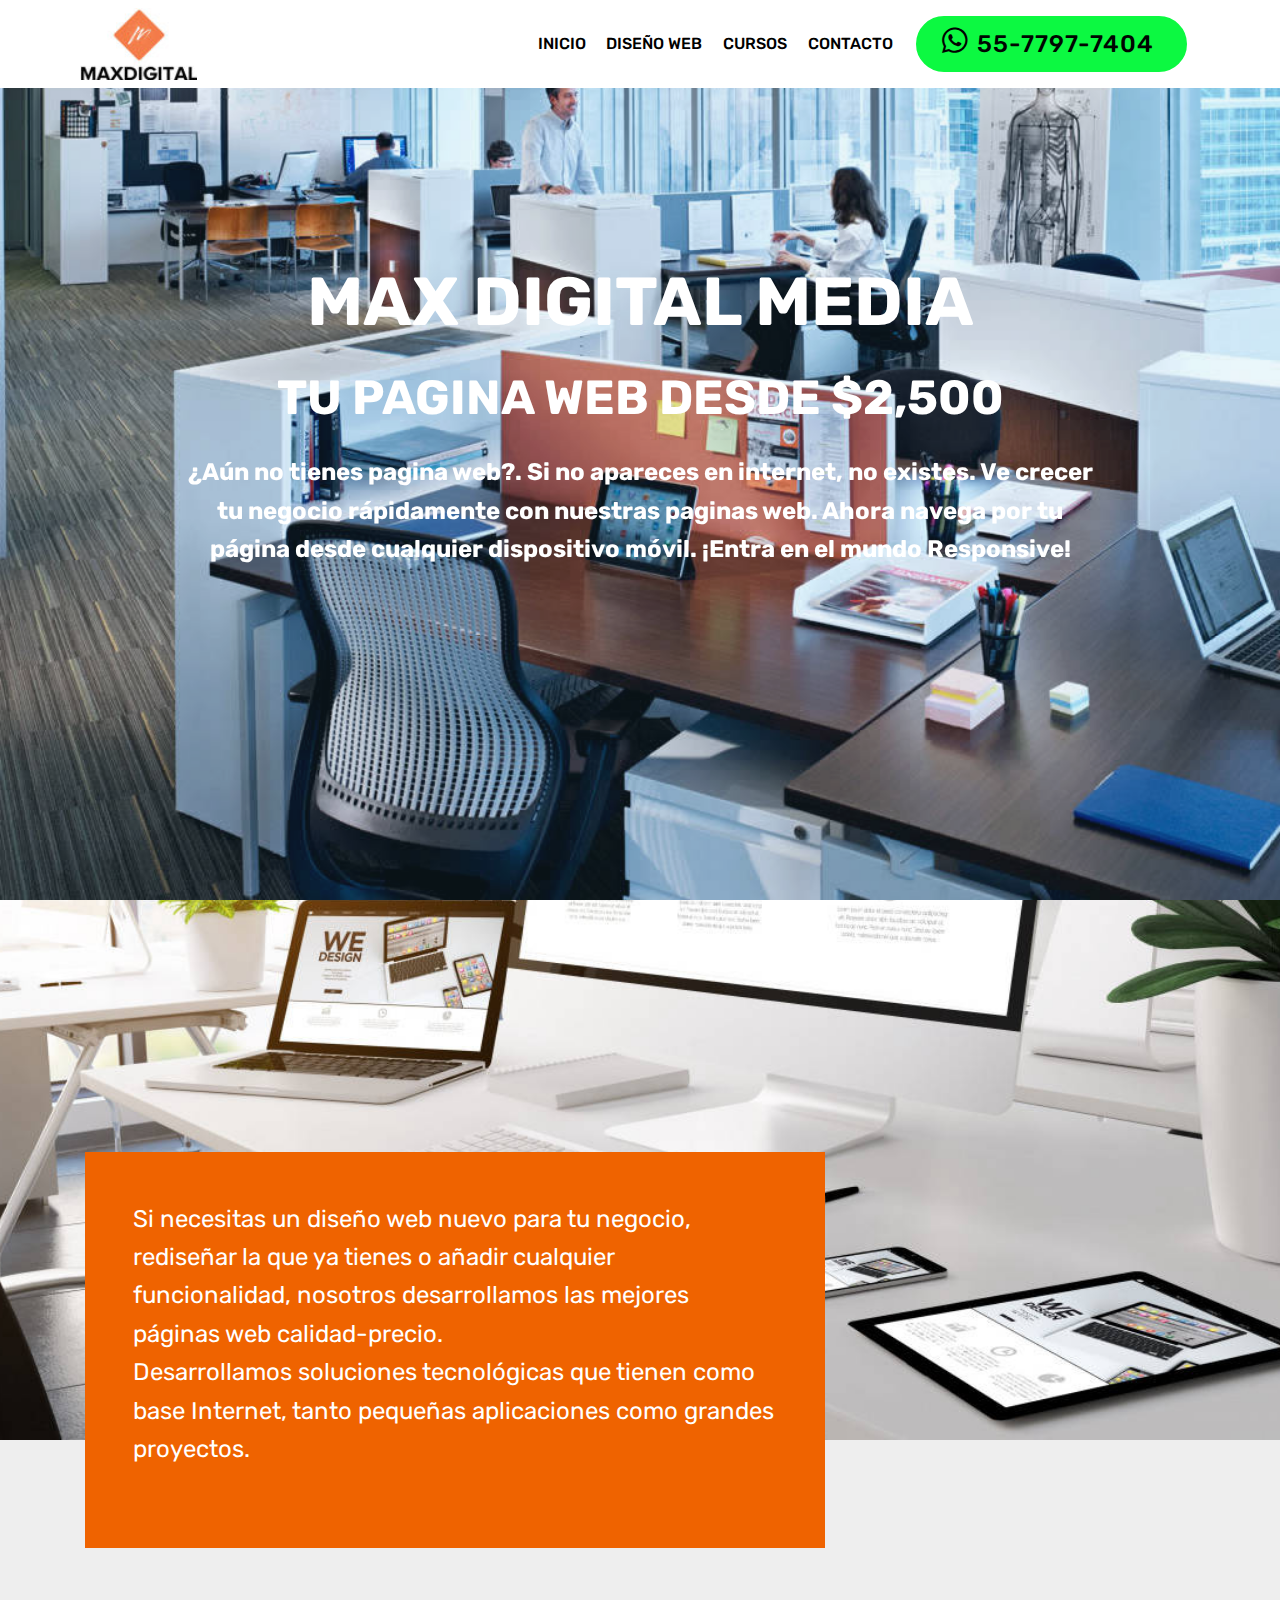
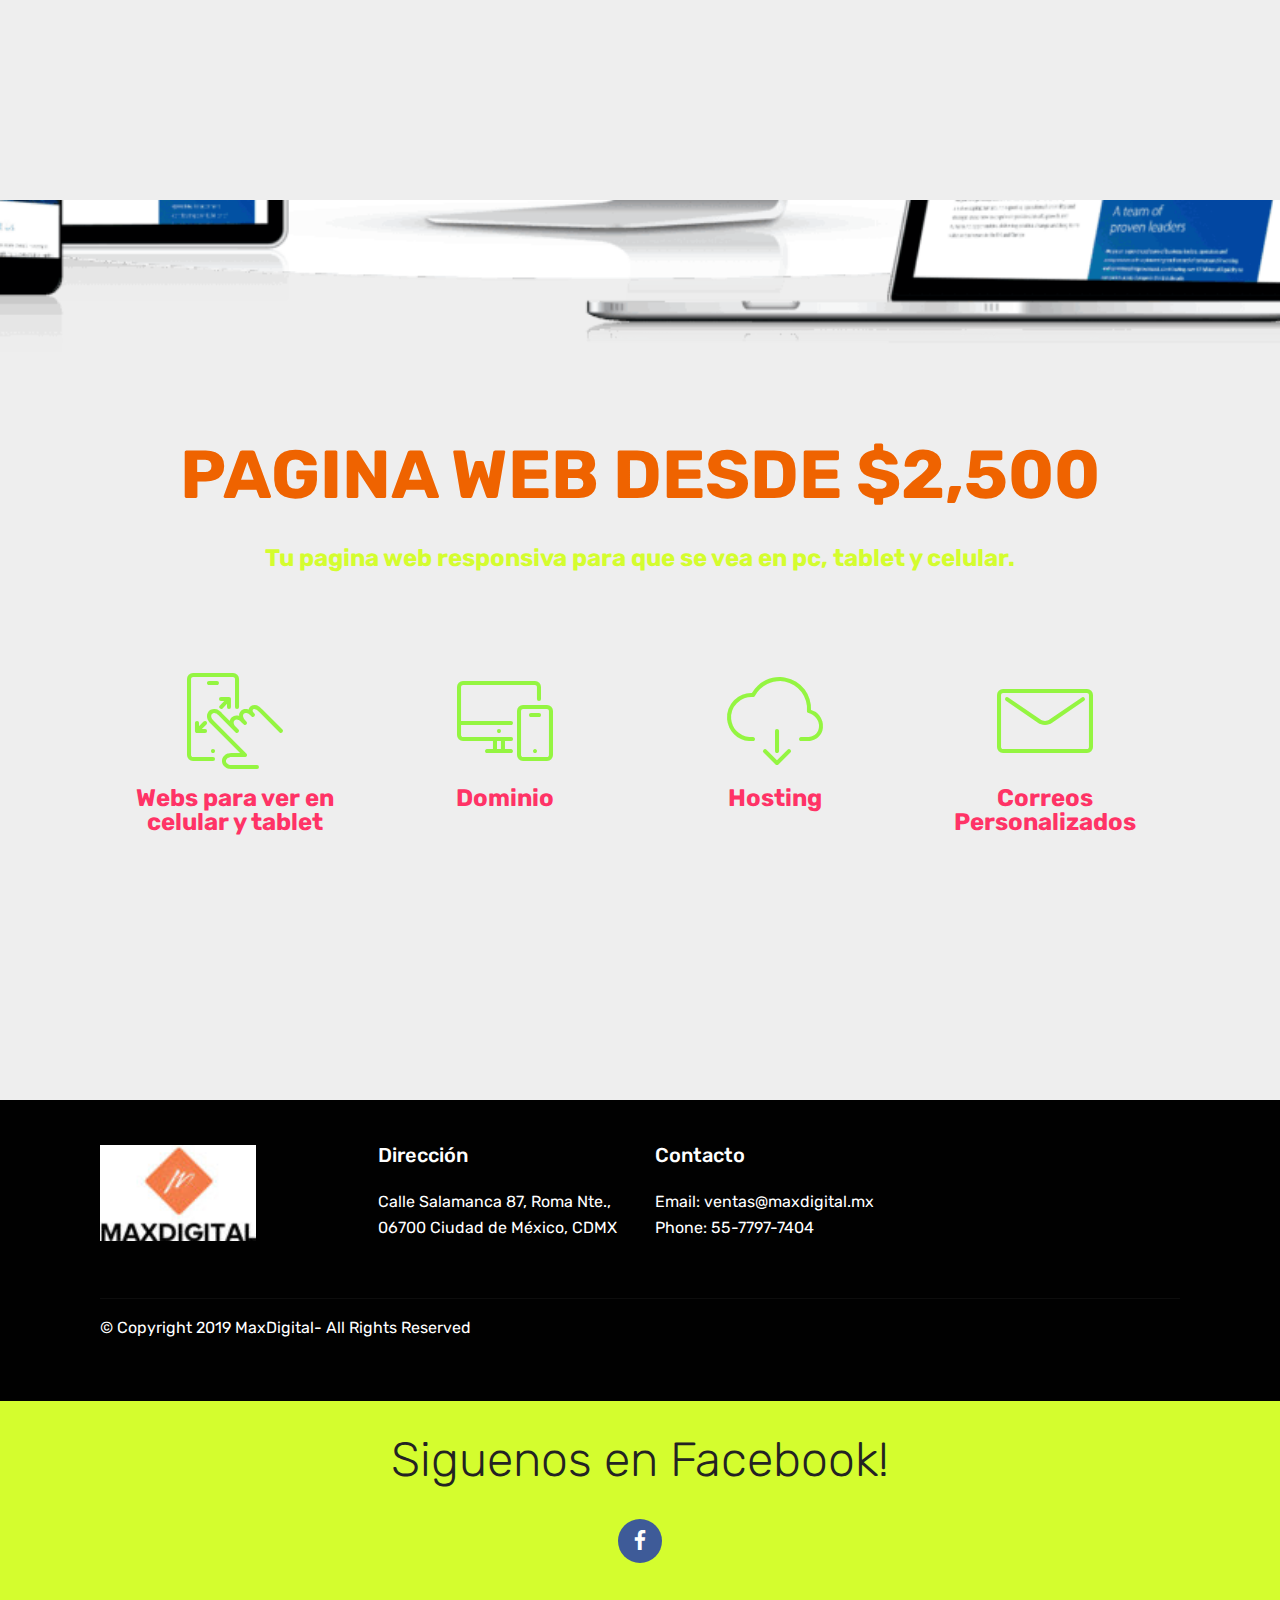
==== index.html @ 7f804624 "create github pages" ====
<!DOCTYPE html>
<html  >
<head>
  <!-- Site made with Mobirise Website Builder v4.10.5, https://mobirise.com -->
  <meta charset="UTF-8">
  <meta http-equiv="X-UA-Compatible" content="IE=edge">
  <meta name="generator" content="Mobirise v4.10.5, mobirise.com">
  <meta name="viewport" content="width=device-width, initial-scale=1, minimum-scale=1">
  <link rel="shortcut icon" href="assets/images/logosample-bytailorbrands-122x122.jpg" type="image/x-icon">
  <meta name="description" content="">
  
  <title>INICIO</title>
  <link rel="stylesheet" href="assets/web/assets/mobirise-icons/mobirise-icons.css">
  <link rel="stylesheet" href="assets/tether/tether.min.css">
  <link rel="stylesheet" href="assets/bootstrap/css/bootstrap.min.css">
  <link rel="stylesheet" href="assets/bootstrap/css/bootstrap-grid.min.css">
  <link rel="stylesheet" href="assets/bootstrap/css/bootstrap-reboot.min.css">
  <link rel="stylesheet" href="assets/dropdown/css/style.css">
  <link rel="stylesheet" href="assets/socicon/css/styles.css">
  <link rel="stylesheet" href="assets/theme/css/style.css">
  <link rel="stylesheet" href="assets/mobirise/css/mbr-additional.css" type="text/css">
  
  
  
</head>
<body>
  <section class="menu cid-rw5Z4V0aHO" once="menu" id="menu2-z">

    

    <nav class="navbar navbar-expand beta-menu navbar-dropdown align-items-center navbar-fixed-top navbar-toggleable-sm">
        <button class="navbar-toggler navbar-toggler-right" type="button" data-toggle="collapse" data-target="#navbarSupportedContent" aria-controls="navbarSupportedContent" aria-expanded="false" aria-label="Toggle navigation">
            <div class="hamburger">
                <span></span>
                <span></span>
                <span></span>
                <span></span>
            </div>
        </button>
        <div class="menu-logo">
            <div class="navbar-brand">
                <span class="navbar-logo">
                    <a href="https://mobirise.co">
                        <img src="assets/images/logosample-bytailorbrands-122x122.jpg" alt="Mobirise" title="" style="height: 4.5rem;">
                    </a>
                </span>
                
            </div>
        </div>
        <div class="collapse navbar-collapse" id="navbarSupportedContent">
            <ul class="navbar-nav nav-dropdown" data-app-modern-menu="true"><li class="nav-item">
                    <a class="nav-link link text-black display-4" href="index.html">INICIO</a>
                </li><li class="nav-item"><a class="nav-link link text-black display-4" href="page3.html">DISEÑO WEB</a></li><li class="nav-item"><a class="nav-link link text-black display-4" href="page1.html">CURSOS</a></li>
                <li class="nav-item">
                    <a class="nav-link link text-black display-4" href="page2.html">CONTACTO</a>
                </li></ul>
            <div class="navbar-buttons mbr-section-btn"><a class="btn btn-sm btn-success display-5" href="https://wa.me/5215577977404" target="_blank"><span class="socicon socicon-whatsapp mbr-iconfont mbr-iconfont-btn" style="color: rgb(1, 1, 1);"></span>
                    55-7797-7404&nbsp;</a></div>
        </div>
    </nav>
</section>

<section class="engine"><a href="https://mobirise.info/j">website templates</a></section><section class="cid-ruOHnRzvGx mbr-fullscreen mbr-parallax-background" id="header2-1">

    

    <div class="mbr-overlay" style="opacity: 0.1; background-color: rgb(85, 180, 212);"></div>

    <div class="container align-center">
        <div class="row justify-content-md-center">
            <div class="mbr-white col-md-10">
                <h1 class="mbr-section-title mbr-bold pb-3 mbr-fonts-style display-1">
                    MAX DIGITAL MEDIA</h1>
                <h3 class="mbr-section-subtitle align-center mbr-light pb-3 mbr-fonts-style display-2"><strong>
                    TU PAGINA WEB DESDE $2,500</strong></h3>
                <p class="mbr-text pb-3 mbr-fonts-style display-5"><strong>
                    ¿Aún no tienes pagina web?. Si no apareces en internet, no existes. Ve crecer tu negocio rápidamente con nuestras paginas web. Ahora navega por tu página desde cualquier dispositivo móvil. ¡Entra en el mundo Responsive!<br></strong><br></p>
                
            </div>
        </div>
    </div>
    
</section>

<section class="header10 cid-rw5Aly8lWu mbr-fullscreen mbr-parallax-background" id="header10-n">

    

    

    <div class="container">
        <div class="media-container-column mbr-white p-5 align-left col-lg-8 col-md-10">
            
            
            <p class="mbr-text pb-3 mbr-fonts-style display-5">Si necesitas un diseño web nuevo para tu negocio, rediseñar la que ya tienes o añadir cualquier funcionalidad, nosotros desarrollamos las mejores páginas web calidad-precio. 
<br>Desarrollamos soluciones tecnológicas que tienen como base Internet, tanto pequeñas aplicaciones como grandes proyectos.</p>
            
        </div>
    </div>

    
</section>

<section class="header12 cid-rw5tELr0hD mbr-fullscreen mbr-parallax-background" id="header12-m">

    

    <div class="mbr-overlay" style="opacity: 0; background-color: rgb(20, 157, 204);">
    </div>

    <div class="container  ">
            <div class="media-container">
                <div class="col-md-12 align-center">
                    <h1 class="mbr-section-title pb-3 mbr-white mbr-bold mbr-fonts-style display-1">
                        PAGINA WEB DESDE $2,500</h1>
                    <p class="mbr-text pb-3 mbr-white mbr-fonts-style display-5"><strong>Tu pagina web responsiva para que se vea en pc, tablet y celular.</strong></p>
                    

                    <div class="icons-media-container mbr-white">
                        <div class="card col-12 col-md-6 col-lg-3">
                            <div class="icon-block">
                            <a href="https://mobirise.co/">
                                <span class="mbr-iconfont mbri-touch-swipe" style="color: rgb(148, 245, 65); fill: rgb(148, 245, 65);"></span>
                            </a>
                            </div>
                            <h5 class="mbr-fonts-style display-5"><strong>Webs para ver en celular y tablet</strong></h5>
                        </div>

                        <div class="card col-12 col-md-6 col-lg-3">
                            <div class="icon-block">
                                <a href="https://mobirise.co/">
                                    <span class="mbr-iconfont mbri-responsive" style="color: rgb(148, 245, 65); fill: rgb(148, 245, 65);"></span>
                                </a>
                            </div>
                            <h5 class="mbr-fonts-style display-5"><strong>
                                Dominio</strong></h5>
                        </div>

                        <div class="card col-12 col-md-6 col-lg-3">
                            <div class="icon-block">
                                <a href="https://mobirise.co/">
                                    <span class="mbr-iconfont mbri-download" style="color: rgb(148, 245, 65); fill: rgb(148, 245, 65);"></span>
                                </a>
                            </div>
                            <h5 class="mbr-fonts-style display-5"><strong>Hosting</strong></h5>
                        </div>

                        <div class="card col-12 col-md-6 col-lg-3">
                            <div class="icon-block">
                                <a href="https://mobirise.co/">
                                    <span class="mbr-iconfont mbri-letter" style="color: rgb(148, 245, 65); fill: rgb(148, 245, 65);"></span>
                                </a>
                            </div>
                            <h5 class="mbr-fonts-style display-5"><strong>
                                Correos Personalizados</strong></h5>
                        </div>
                    </div>
                </div>
            </div>
    </div>

    
</section>

<section class="cid-rvYCQw59cE" id="footer1-a">

    

    

    <div class="container">
        <div class="media-container-row content text-white">
            <div class="col-12 col-md-3">
                <div class="media-wrap">
                    <a href="https://mobirise.co/">
                        <img src="assets/images/logosample-bytailorbrands-122x122.jpg" alt="Mobirise" title="">
                    </a>
                </div>
            </div>
            <div class="col-12 col-md-3 mbr-fonts-style display-7">
                <h5 class="pb-3">Dirección</h5>
                <p class="mbr-text">Calle Salamanca 87, Roma Nte., 06700 Ciudad de México, CDMX</p>
            </div>
            <div class="col-12 col-md-3 mbr-fonts-style display-7">
                <h5 class="pb-3">Contacto</h5>
                <p class="mbr-text">
                    Email: ventas@maxdigital.mx&nbsp;<br>Phone: 55-7797-7404&nbsp;<br><br></p>
            </div>
            <div class="col-12 col-md-3 mbr-fonts-style display-7">
                <h5 class="pb-3"></h5>
                <p class="mbr-text"></p>
            </div>
        </div>
        <div class="footer-lower">
            <div class="media-container-row">
                <div class="col-sm-12">
                    <hr>
                </div>
            </div>
            <div class="media-container-row mbr-white">
                <div class="col-sm-6 copyright">
                    <p class="mbr-text mbr-fonts-style display-7">
                        © Copyright 2019 MaxDigital- All Rights Reserved
                    </p>
                </div>
                <div class="col-md-6">
                    
                </div>
            </div>
        </div>
    </div>
</section>

<section class="cid-rvYC8D26OV" id="social-buttons3-8">
    
    

    

    <div class="container">
        <div class="media-container-row">
            <div class="col-md-8 align-center">
                <h2 class="pb-3 mbr-section-title mbr-fonts-style display-2">
                    Siguenos en Facebook!
                </h2>
                <div>
                    <div class="mbr-social-likes">
                        <span class="btn btn-social socicon-bg-facebook facebook mx-2" title="Share link on Facebook">
                            <i class="socicon socicon-facebook"></i>
                        </span>
                        
                        
                        
                        
                        
                        
                    </div>
                </div>
            </div>
        </div>
    </div>
</section>




  <script src="assets/web/assets/jquery/jquery.min.js"></script>
  <script src="assets/popper/popper.min.js"></script>
  <script src="assets/tether/tether.min.js"></script>
  <script src="assets/bootstrap/js/bootstrap.min.js"></script>
  <script src="assets/smoothscroll/smooth-scroll.js"></script>
  <script src="assets/dropdown/js/nav-dropdown.js"></script>
  <script src="assets/dropdown/js/navbar-dropdown.js"></script>
  <script src="assets/parallax/jarallax.min.js"></script>
  <script src="assets/vimeoplayer/jquery.mb.vimeo_player.js"></script>
  <script src="assets/sociallikes/social-likes.js"></script>
  <script src="assets/touchswipe/jquery.touch-swipe.min.js"></script>
  <script src="assets/theme/js/script.js"></script>
  
  
</body>
</html>
---- assets/web/assets/mobirise-icons/mobirise-icons.css ----
@font-face {
  font-family: 'MobiriseIcons';
  src:  url('mobirise-icons.eot?spat4u');
  src:  url('mobirise-icons.eot?spat4u#iefix') format('embedded-opentype'),
    url('mobirise-icons.ttf?spat4u') format('truetype'),
    url('mobirise-icons.woff?spat4u') format('woff'),
    url('mobirise-icons.svg?spat4u#MobiriseIcons') format('svg');
  font-weight: normal;
  font-style: normal;
}

[class^="mbri-"], [class*=" mbri-"] {
  /* use !important to prevent issues with browser extensions that change fonts */
  font-family: MobiriseIcons !important;
  speak: none;
  font-style: normal;
  font-weight: normal;
  font-variant: normal;
  text-transform: none;
  line-height: 1;

  /* Better Font Rendering =========== */
  -webkit-font-smoothing: antialiased;
  -moz-osx-font-smoothing: grayscale;
}

.mbri-add-submenu:before {
  content: "\e900";
}
.mbri-alert:before {
  content: "\e901";
}
.mbri-align-center:before {
  content: "\e902";
}
.mbri-align-justify:before {
  content: "\e903";
}
.mbri-align-left:before {
  content: "\e904";
}
.mbri-align-right:before {
  content: "\e905";
}
.mbri-android:before {
  content: "\e906";
}
.mbri-apple:before {
  content: "\e907";
}
.mbri-arrow-down:before {
  content: "\e908";
}
.mbri-arrow-next:before {
  content: "\e909";
}
.mbri-arrow-prev:before {
  content: "\e90a";
}
.mbri-arrow-up:before {
  content: "\e90b";
}
.mbri-bold:before {
  content: "\e90c";
}
.mbri-bookmark:before {
  content: "\e90d";
}
.mbri-bootstrap:before {
  content: "\e90e";
}
.mbri-briefcase:before {
  content: "\e90f";
}
.mbri-browse:before {
  content: "\e910";
}
.mbri-bulleted-list:before {
  content: "\e911";
}
.mbri-calendar:before {
  content: "\e912";
}
.mbri-camera:before {
  content: "\e913";
}
.mbri-cart-add:before {
  content: "\e914";
}
.mbri-cart-full:before {
  content: "\e915";
}
.mbri-cash:before {
  content: "\e916";
}
.mbri-change-style:before {
  content: "\e917";
}
.mbri-chat:before {
  content: "\e918";
}
.mbri-clock:before {
  content: "\e919";
}
.mbri-close:before {
  content: "\e91a";
}
.mbri-cloud:before {
  content: "\e91b";
}
.mbri-code:before {
  content: "\e91c";
}
.mbri-contact-form:before {
  content: "\e91d";
}
.mbri-credit-card:before {
  content: "\e91e";
}
.mbri-cursor-click:before {
  content: "\e91f";
}
.mbri-cust-feedback:before {
  content: "\e920";
}
.mbri-database:before {
  content: "\e921";
}
.mbri-delivery:before {
  content: "\e922";
}
.mbri-desktop:before {
  content: "\e923";
}
.mbri-devices:before {
  content: "\e924";
}
.mbri-down:before {
  content: "\e925";
}
.mbri-download:before {
  content: "\e989";
}
.mbri-drag-n-drop:before {
  content: "\e927";
}
.mbri-drag-n-drop2:before {
  content: "\e928";
}
.mbri-edit:before {
  content: "\e929";
}
.mbri-edit2:before {
  content: "\e92a";
}
.mbri-error:before {
  content: "\e92b";
}
.mbri-extension:before {
  content: "\e92c";
}
.mbri-features:before {
  content: "\e92d";
}
.mbri-file:before {
  content: "\e92e";
}
.mbri-flag:before {
  content: "\e92f";
}
.mbri-folder:before {
  content: "\e930";
}
.mbri-gift:before {
  content: "\e931";
}
.mbri-github:before {
  content: "\e932";
}
.mbri-globe:before {
  content: "\e933";
}
.mbri-globe-2:before {
  content: "\e934";
}
.mbri-growing-chart:before {
  content: "\e935";
}
.mbri-hearth:before {
  content: "\e936";
}
.mbri-help:before {
  content: "\e937";
}
.mbri-home:before {
  content: "\e938";
}
.mbri-hot-cup:before {
  content: "\e939";
}
.mbri-idea:before {
  content: "\e93a";
}
.mbri-image-gallery:before {
  content: "\e93b";
}
.mbri-image-slider:before {
  content: "\e93c";
}
.mbri-info:before {
  content: "\e93d";
}
.mbri-italic:before {
  content: "\e93e";
}
.mbri-key:before {
  content: "\e93f";
}
.mbri-laptop:before {
  content: "\e940";
}
.mbri-layers:before {
  content: "\e941";
}
.mbri-left-right:before {
  content: "\e942";
}
.mbri-left:before {
  content: "\e943";
}
.mbri-letter:before {
  content: "\e944";
}
.mbri-like:before {
  content: "\e945";
}
.mbri-link:before {
  content: "\e946";
}
.mbri-lock:before {
  content: "\e947";
}
.mbri-login:before {
  content: "\e948";
}
.mbri-logout:before {
  content: "\e949";
}
.mbri-magic-stick:before {
  content: "\e94a";
}
.mbri-map-pin:before {
  content: "\e94b";
}
.mbri-menu:before {
  content: "\e94c";
}
.mbri-mobile:before {
  content: "\e94d";
}
.mbri-mobile2:before {
  content: "\e94e";
}
.mbri-mobirise:before {
  content: "\e94f";
}
.mbri-more-horizontal:before {
  content: "\e950";
}
.mbri-more-vertical:before {
  content: "\e951";
}
.mbri-music:before {
  content: "\e952";
}
.mbri-new-file:before {
  content: "\e953";
}
.mbri-numbered-list:before {
  content: "\e954";
}
.mbri-opened-folder:before {
  content: "\e955";
}
.mbri-pages:before {
  content: "\e956";
}
.mbri-paper-plane:before {
  content: "\e957";
}
.mbri-paperclip:before {
  content: "\e958";
}
.mbri-photo:before {
  content: "\e959";
}
.mbri-photos:before {
  content: "\e95a";
}
.mbri-pin:before {
  content: "\e95b";
}
.mbri-play:before {
  content: "\e95c";
}
.mbri-plus:before {
  content: "\e95d";
}
.mbri-preview:before {
  content: "\e95e";
}
.mbri-print:before {
  content: "\e95f";
}
.mbri-protect:before {
  content: "\e960";
}
.mbri-question:before {
  content: "\e961";
}
.mbri-quote-left:before {
  content: "\e962";
}
.mbri-quote-right:before {
  content: "\e963";
}
.mbri-refresh:before {
  content: "\e964";
}
.mbri-responsive:before {
  content: "\e965";
}
.mbri-right:before {
  content: "\e966";
}
.mbri-rocket:before {
  content: "\e967";
}
.mbri-sad-face:before {
  content: "\e968";
}
.mbri-sale:before {
  content: "\e969";
}
.mbri-save:before {
  content: "\e96a";
}
.mbri-search:before {
  content: "\e96b";
}
.mbri-setting:before {
  content: "\e96c";
}
.mbri-setting2:before {
  content: "\e96d";
}
.mbri-setting3:before {
  content: "\e96e";
}
.mbri-share:before {
  content: "\e96f";
}
.mbri-shopping-bag:before {
  content: "\e970";
}
.mbri-shopping-basket:before {
  content: "\e971";
}
.mbri-shopping-cart:before {
  content: "\e972";
}
.mbri-sites:before {
  content: "\e973";
}
.mbri-smile-face:before {
  content: "\e974";
}
.mbri-speed:before {
  content: "\e975";
}
.mbri-star:before {
  content: "\e976";
}
.mbri-success:before {
  content: "\e977";
}
.mbri-sun:before {
  content: "\e978";
}
.mbri-sun2:before {
  content: "\e979";
}
.mbri-tablet:before {
  content: "\e97a";
}
.mbri-tablet-vertical:before {
  content: "\e97b";
}
.mbri-target:before {
  content: "\e97c";
}
.mbri-timer:before {
  content: "\e97d";
}
.mbri-to-ftp:before {
  content: "\e97e";
}
.mbri-to-local-drive:before {
  content: "\e97f";
}
.mbri-touch-swipe:before {
  content: "\e980";
}
.mbri-touch:before {
  content: "\e981";
}
.mbri-trash:before {
  content: "\e982";
}
.mbri-underline:before {
  content: "\e983";
}
.mbri-unlink:before {
  content: "\e984";
}
.mbri-unlock:before {
  content: "\e985";
}
.mbri-up-down:before {
  content: "\e986";
}
.mbri-up:before {
  content: "\e987";
}
.mbri-update:before {
  content: "\e988";
}
.mbri-upload:before {
 content: "\e926"; 
}
.mbri-user:before {
  content: "\e98a";
}
.mbri-user2:before {
  content: "\e98b";
}
.mbri-users:before {
  content: "\e98c";
}
.mbri-video:before {
  content: "\e98d";
}
.mbri-video-play:before {
  content: "\e98e";
}
.mbri-watch:before {
  content: "\e98f";
}
.mbri-website-theme:before {
  content: "\e990";
}
.mbri-wifi:before {
  content: "\e991";
}
.mbri-windows:before {
  content: "\e992";
}
.mbri-zoom-out:before {
  content: "\e993";
}
.mbri-redo:before {
  content: "\e994";
}
.mbri-undo:before {
  content: "\e995";
}
---- assets/dropdown/css/style.css ----
.navbar-dropdown {
  left: 0;
  padding: 0;
  position: absolute;
  right: 0;
  top: 0;
  transition: all 0.45s ease;
  z-index: 1030;
  background: #282828; }
  .navbar-dropdown .navbar-logo {
    margin-right: 0.8rem;
    transition: margin 0.3s ease-in-out;
    vertical-align: middle; }
    .navbar-dropdown .navbar-logo img {
      height: 3.125rem;
      transition: all 0.3s ease-in-out; }
    .navbar-dropdown .navbar-logo.mbr-iconfont {
      font-size: 3.125rem;
      line-height: 3.125rem; }
  .navbar-dropdown .navbar-caption {
    font-weight: 700;
    white-space: normal;
    vertical-align: -4px;
    line-height: 3.125rem !important; }
    .navbar-dropdown .navbar-caption, .navbar-dropdown .navbar-caption:hover {
      color: inherit;
      text-decoration: none; }
  .navbar-dropdown .mbr-iconfont + .navbar-caption {
    vertical-align: -1px; }
  .navbar-dropdown.navbar-fixed-top {
    position: fixed; }
  .navbar-dropdown .navbar-brand span {
    vertical-align: -4px; }
  .navbar-dropdown.bg-color.transparent {
    background: none; }
  .navbar-dropdown.navbar-short .navbar-brand {
    padding: 0.625rem 0; }
    .navbar-dropdown.navbar-short .navbar-brand span {
      vertical-align: -1px; }
  .navbar-dropdown.navbar-short .navbar-caption {
    line-height: 2.375rem !important;
    vertical-align: -2px; }
  .navbar-dropdown.navbar-short .navbar-logo {
    margin-right: 0.5rem; }
    .navbar-dropdown.navbar-short .navbar-logo img {
      height: 2.375rem; }
    .navbar-dropdown.navbar-short .navbar-logo.mbr-iconfont {
      font-size: 2.375rem;
      line-height: 2.375rem; }
  .navbar-dropdown.navbar-short .mbr-table-cell {
    height: 3.625rem; }
  .navbar-dropdown .navbar-close {
    left: 0.6875rem;
    position: fixed;
    top: 0.75rem;
    z-index: 1000; }
  .navbar-dropdown .hamburger-icon {
    content: "";
    display: inline-block;
    vertical-align: middle;
    width: 16px;
    -webkit-box-shadow: 0 -6px 0 1px #282828,0 0 0 1px #282828,0 6px 0 1px #282828;
    -moz-box-shadow: 0 -6px 0 1px #282828,0 0 0 1px #282828,0 6px 0 1px #282828;
    box-shadow: 0 -6px 0 1px #282828,0 0 0 1px #282828,0 6px 0 1px #282828; }

.dropdown-menu .dropdown-toggle[data-toggle="dropdown-submenu"]::after {
  border-bottom: 0.35em solid transparent;
  border-left: 0.35em solid;
  border-right: 0;
  border-top: 0.35em solid transparent;
  margin-left: 0.3rem; }

.dropdown-menu .dropdown-item:focus {
  outline: 0; }

.nav-dropdown {
  font-size: 0.75rem;
  font-weight: 500;
  height: auto !important; }
  .nav-dropdown .nav-btn {
    padding-left: 1rem; }
  .nav-dropdown .link {
    margin: .667em 1.667em;
    font-weight: 500;
    padding: 0;
    transition: color .2s ease-in-out; }
    .nav-dropdown .link.dropdown-toggle {
      margin-right: 2.583em; }
      .nav-dropdown .link.dropdown-toggle::after {
        margin-left: .25rem;
        border-top: 0.35em solid;
        border-right: 0.35em solid transparent;
        border-left: 0.35em solid transparent;
        border-bottom: 0; }
      .nav-dropdown .link.dropdown-toggle[aria-expanded="true"] {
        margin: 0;
        padding: 0.667em 3.263em  0.667em 1.667em; }
  .nav-dropdown .link::after,
  .nav-dropdown .dropdown-item::after {
    color: inherit; }
  .nav-dropdown .btn {
    font-size: 0.75rem;
    font-weight: 700;
    letter-spacing: 0;
    margin-bottom: 0;
    padding-left: 1.25rem;
    padding-right: 1.25rem; }
  .nav-dropdown .dropdown-menu {
    border-radius: 0;
    border: 0;
    left: 0;
    margin: 0;
    padding-bottom: 1.25rem;
    padding-top: 1.25rem;
    position: relative; }
  .nav-dropdown .dropdown-submenu {
    margin-left: 0.125rem;
    top: 0; }
  .nav-dropdown .dropdown-item {
    font-weight: 500;
    line-height: 2;
    padding: 0.3846em 4.615em 0.3846em 1.5385em;
    position: relative;
    transition: color .2s ease-in-out, background-color .2s ease-in-out; }
    .nav-dropdown .dropdown-item::after {
      margin-top: -0.3077em;
      position: absolute;
      right: 1.1538em;
      top: 50%; }
    .nav-dropdown .dropdown-item:focus, .nav-dropdown .dropdown-item:hover {
      background: none; }

@media (max-width: 767px) {
  .nav-dropdown.navbar-toggleable-sm {
    bottom: 0;
    display: none;
    left: 0;
    overflow-x: hidden;
    position: fixed;
    top: 0;
    transform: translateX(-100%);
    -ms-transform: translateX(-100%);
    -webkit-transform: translateX(-100%);
    width: 18.75rem;
    z-index: 999; } }
.nav-dropdown.navbar-toggleable-xl {
  bottom: 0;
  display: none;
  left: 0;
  overflow-x: hidden;
  position: fixed;
  top: 0;
  transform: translateX(-100%);
  -ms-transform: translateX(-100%);
  -webkit-transform: translateX(-100%);
  width: 18.75rem;
  z-index: 999; }

.nav-dropdown-sm {
  display: block !important;
  overflow-x: hidden;
  overflow: auto;
  padding-top: 3.875rem; }
  .nav-dropdown-sm::after {
    content: "";
    display: block;
    height: 3rem;
    width: 100%; }
  .nav-dropdown-sm.collapse.in ~ .navbar-close {
    display: block !important; }
  .nav-dropdown-sm.collapsing, .nav-dropdown-sm.collapse.in {
    transform: translateX(0);
    -ms-transform: translateX(0);
    -webkit-transform: translateX(0);
    transition: all 0.25s ease-out;
    -webkit-transition: all 0.25s ease-out;
    background: #282828; }
  .nav-dropdown-sm.collapsing[aria-expanded="false"] {
    transform: translateX(-100%);
    -ms-transform: translateX(-100%);
    -webkit-transform: translateX(-100%); }
  .nav-dropdown-sm .nav-item {
    display: block;
    margin-left: 0 !important;
    padding-left: 0; }
  .nav-dropdown-sm .link,
  .nav-dropdown-sm .dropdown-item {
    border-top: 1px dotted rgba(255, 255, 255, 0.1);
    font-size: 0.8125rem;
    line-height: 1.6;
    margin: 0 !important;
    padding: 0.875rem 2.4rem 0.875rem 1.5625rem !important;
    position: relative;
    white-space: normal; }
    .nav-dropdown-sm .link:focus, .nav-dropdown-sm .link:hover,
    .nav-dropdown-sm .dropdown-item:focus,
    .nav-dropdown-sm .dropdown-item:hover {
      background: rgba(0, 0, 0, 0.2) !important;
      color: #c0a375; }
  .nav-dropdown-sm .nav-btn {
    position: relative;
    padding: 1.5625rem 1.5625rem 0 1.5625rem; }
    .nav-dropdown-sm .nav-btn::before {
      border-top: 1px dotted rgba(255, 255, 255, 0.1);
      content: "";
      left: 0;
      position: absolute;
      top: 0;
      width: 100%; }
    .nav-dropdown-sm .nav-btn + .nav-btn {
      padding-top: 0.625rem; }
      .nav-dropdown-sm .nav-btn + .nav-btn::before {
        display: none; }
  .nav-dropdown-sm .btn {
    padding: 0.625rem 0; }
  .nav-dropdown-sm .dropdown-toggle[data-toggle="dropdown-submenu"]::after {
    margin-left: .25rem;
    border-top: 0.35em solid;
    border-right: 0.35em solid transparent;
    border-left: 0.35em solid transparent;
    border-bottom: 0; }
  .nav-dropdown-sm .dropdown-toggle[data-toggle="dropdown-submenu"][aria-expanded="true"]::after {
    border-top: 0;
    border-right: 0.35em solid transparent;
    border-left: 0.35em solid transparent;
    border-bottom: 0.35em solid; }
  .nav-dropdown-sm .dropdown-menu {
    margin: 0;
    padding: 0;
    position: relative;
    top: 0;
    left: 0;
    width: 100%;
    border: 0;
    float: none;
    border-radius: 0;
    background: none; }
  .nav-dropdown-sm .dropdown-submenu {
    left: 100%;
    margin-left: 0.125rem;
    margin-top: -1.25rem;
    top: 0; }

.navbar-toggleable-sm .nav-dropdown .dropdown-menu {
  position: absolute; }

.navbar-toggleable-sm .nav-dropdown .dropdown-submenu {
  left: 100%;
  margin-left: 0.125rem;
  margin-top: -1.25rem;
  top: 0; }

.navbar-toggleable-sm.opened .nav-dropdown .dropdown-menu {
  position: relative; }

.navbar-toggleable-sm.opened .nav-dropdown .dropdown-submenu {
  left: 0;
  margin-left: 00rem;
  margin-top: 0rem;
  top: 0; }

.is-builder .nav-dropdown.collapsing {
  transition: none !important; }

/*# sourceMappingURL=style.css.map */
---- assets/socicon/css/styles.css ----
@charset "UTF-8";

@font-face {
  font-family: "socicon";
  src:url("../fonts/socicon.eot");
  src:url("../fonts/socicon.eot?#iefix") format("embedded-opentype"),
    url("../fonts/socicon.woff") format("woff"),
    url("../fonts/socicon.ttf") format("truetype"),
    url("../fonts/socicon.svg#socicon") format("svg");
  font-weight: normal;
  font-style: normal;

}

[data-icon]:before {
  font-family: "socicon" !important;
  content: attr(data-icon);
  font-style: normal !important;
  font-weight: normal !important;
  font-variant: normal !important;
  text-transform: none !important;
  speak: none;
  line-height: 1;
  -webkit-font-smoothing: antialiased;
  -moz-osx-font-smoothing: grayscale;
}

[class^="socicon-"]:before,
[class*=" socicon-"]:before {
  font-family: "socicon" !important;
  font-style: normal !important;
  font-weight: normal !important;
  font-variant: normal !important;
  text-transform: none !important;
  speak: none;
  line-height: 1;
  -webkit-font-smoothing: antialiased;
  -moz-osx-font-smoothing: grayscale;
}

.socicon-modelmayhem:before {
  content: "\e000";
}
.socicon-mixcloud:before {
  content: "\e001";
}
.socicon-drupal:before {
  content: "\e002";
}
.socicon-swarm:before {
  content: "\e003";
}
.socicon-istock:before {
  content: "\e004";
}
.socicon-yammer:before {
  content: "\e005";
}
.socicon-ello:before {
  content: "\e006";
}
.socicon-stackoverflow:before {
  content: "\e007";
}
.socicon-persona:before {
  content: "\e008";
}
.socicon-triplej:before {
  content: "\e009";
}
.socicon-houzz:before {
  content: "\e00a";
}
.socicon-rss:before {
  content: "\e00b";
}
.socicon-paypal:before {
  content: "\e00c";
}
.socicon-odnoklassniki:before {
  content: "\e00d";
}
.socicon-airbnb:before {
  content: "\e00e";
}
.socicon-periscope:before {
  content: "\e00f";
}
.socicon-outlook:before {
  content: "\e010";
}
.socicon-coderwall:before {
  content: "\e011";
}
.socicon-tripadvisor:before {
  content: "\e012";
}
.socicon-appnet:before {
  content: "\e013";
}
.socicon-goodreads:before {
  content: "\e014";
}
.socicon-tripit:before {
  content: "\e015";
}
.socicon-lanyrd:before {
  content: "\e016";
}
.socicon-slideshare:before {
  content: "\e017";
}
.socicon-buffer:before {
  content: "\e018";
}
.socicon-disqus:before {
  content: "\e019";
}
.socicon-vkontakte:before {
  content: "\e01a";
}
.socicon-whatsapp:before {
  content: "\e01b";
}
.socicon-patreon:before {
  content: "\e01c";
}
.socicon-storehouse:before {
  content: "\e01d";
}
.socicon-pocket:before {
  content: "\e01e";
}
.socicon-mail:before {
  content: "\e01f";
}
.socicon-blogger:before {
  content: "\e020";
}
.socicon-technorati:before {
  content: "\e021";
}
.socicon-reddit:before {
  content: "\e022";
}
.socicon-dribbble:before {
  content: "\e023";
}
.socicon-stumbleupon:before {
  content: "\e024";
}
.socicon-digg:before {
  content: "\e025";
}
.socicon-envato:before {
  content: "\e026";
}
.socicon-behance:before {
  content: "\e027";
}
.socicon-delicious:before {
  content: "\e028";
}
.socicon-deviantart:before {
  content: "\e029";
}
.socicon-forrst:before {
  content: "\e02a";
}
.socicon-play:before {
  content: "\e02b";
}
.socicon-zerply:before {
  content: "\e02c";
}
.socicon-wikipedia:before {
  content: "\e02d";
}
.socicon-apple:before {
  content: "\e02e";
}
.socicon-flattr:before {
  content: "\e02f";
}
.socicon-github:before {
  content: "\e030";
}
.socicon-renren:before {
  content: "\e031";
}
.socicon-friendfeed:before {
  content: "\e032";
}
.socicon-newsvine:before {
  content: "\e033";
}
.socicon-identica:before {
  content: "\e034";
}
.socicon-bebo:before {
  content: "\e035";
}
.socicon-zynga:before {
  content: "\e036";
}
.socicon-steam:before {
  content: "\e037";
}
.socicon-xbox:before {
  content: "\e038";
}
.socicon-windows:before {
  content: "\e039";
}
.socicon-qq:before {
  content: "\e03a";
}
.socicon-douban:before {
  content: "\e03b";
}
.socicon-meetup:before {
  content: "\e03c";
}
.socicon-playstation:before {
  content: "\e03d";
}
.socicon-android:before {
  content: "\e03e";
}
.socicon-snapchat:before {
  content: "\e03f";
}
.socicon-twitter:before {
  content: "\e040";
}
.socicon-facebook:before {
  content: "\e041";
}
.socicon-googleplus:before {
  content: "\e042";
}
.socicon-pinterest:before {
  content: "\e043";
}
.socicon-foursquare:before {
  content: "\e044";
}
.socicon-yahoo:before {
  content: "\e045";
}
.socicon-skype:before {
  content: "\e046";
}
.socicon-yelp:before {
  content: "\e047";
}
.socicon-feedburner:before {
  content: "\e048";
}
.socicon-linkedin:before {
  content: "\e049";
}
.socicon-viadeo:before {
  content: "\e04a";
}
.socicon-xing:before {
  content: "\e04b";
}
.socicon-myspace:before {
  content: "\e04c";
}
.socicon-soundcloud:before {
  content: "\e04d";
}
.socicon-spotify:before {
  content: "\e04e";
}
.socicon-grooveshark:before {
  content: "\e04f";
}
.socicon-lastfm:before {
  content: "\e050";
}
.socicon-youtube:before {
  content: "\e051";
}
.socicon-vimeo:before {
  content: "\e052";
}
.socicon-dailymotion:before {
  content: "\e053";
}
.socicon-vine:before {
  content: "\e054";
}
.socicon-flickr:before {
  content: "\e055";
}
.socicon-500px:before {
  content: "\e056";
}
.socicon-wordpress:before {
  content: "\e058";
}
.socicon-tumblr:before {
  content: "\e059";
}
.socicon-twitch:before {
  content: "\e05a";
}
.socicon-8tracks:before {
  content: "\e05b";
}
.socicon-amazon:before {
  content: "\e05c";
}
.socicon-icq:before {
  content: "\e05d";
}
.socicon-smugmug:before {
  content: "\e05e";
}
.socicon-ravelry:before {
  content: "\e05f";
}
.socicon-weibo:before {
  content: "\e060";
}
.socicon-baidu:before {
  content: "\e061";
}
.socicon-angellist:before {
  content: "\e062";
}
.socicon-ebay:before {
  content: "\e063";
}
.socicon-imdb:before {
  content: "\e064";
}
.socicon-stayfriends:before {
  content: "\e065";
}
.socicon-residentadvisor:before {
  content: "\e066";
}
.socicon-google:before {
  content: "\e067";
}
.socicon-yandex:before {
  content: "\e068";
}
.socicon-sharethis:before {
  content: "\e069";
}
.socicon-bandcamp:before {
  content: "\e06a";
}
.socicon-itunes:before {
  content: "\e06b";
}
.socicon-deezer:before {
  content: "\e06c";
}
.socicon-telegram:before {
  content: "\e06e";
}
.socicon-openid:before {
  content: "\e06f";
}
.socicon-amplement:before {
  content: "\e070";
}
.socicon-viber:before {
  content: "\e071";
}
.socicon-zomato:before {
  content: "\e072";
}
.socicon-draugiem:before {
  content: "\e074";
}
.socicon-endomodo:before {
  content: "\e075";
}
.socicon-filmweb:before {
  content: "\e076";
}
.socicon-stackexchange:before {
  content: "\e077";
}
.socicon-wykop:before {
  content: "\e078";
}
.socicon-teamspeak:before {
  content: "\e079";
}
.socicon-teamviewer:before {
  content: "\e07a";
}
.socicon-ventrilo:before {
  content: "\e07b";
}
.socicon-younow:before {
  content: "\e07c";
}
.socicon-raidcall:before {
  content: "\e07d";
}
.socicon-mumble:before {
  content: "\e07e";
}
.socicon-medium:before {
  content: "\e06d";
}
.socicon-bebee:before {
  content: "\e07f";
}
.socicon-hitbox:before {
  content: "\e080";
}
.socicon-reverbnation:before {
  content: "\e081";
}
.socicon-formulr:before {
  content: "\e082";
}
.socicon-instagram:before {
  content: "\e057";
}
.socicon-battlenet:before {
  content: "\e083";
}
.socicon-chrome:before {
  content: "\e084";
}
.socicon-discord:before {
  content: "\e086";
}
.socicon-issuu:before {
  content: "\e087";
}
.socicon-macos:before {
  content: "\e088";
}
.socicon-firefox:before {
  content: "\e089";
}
.socicon-opera:before {
  content: "\e08d";
}
.socicon-keybase:before {
  content: "\e090";
}
.socicon-alliance:before {
  content: "\e091";
}
.socicon-livejournal:before {
  content: "\e092";
}
.socicon-googlephotos:before {
  content: "\e093";
}
.socicon-horde:before {
  content: "\e094";
}
.socicon-etsy:before {
  content: "\e095";
}
.socicon-zapier:before {
  content: "\e096";
}
.socicon-google-scholar:before {
  content: "\e097";
}
.socicon-researchgate:before {
  content: "\e098";
}
.socicon-wechat:before {
  content: "\e099";
}
.socicon-strava:before {
  content: "\e09a";
}
.socicon-line:before {
  content: "\e09b";
}
.socicon-lyft:before {
  content: "\e09c";
}
.socicon-uber:before {
  content: "\e09d";
}
.socicon-songkick:before {
  content: "\e09e";
}
.socicon-viewbug:before {
  content: "\e09f";
}
.socicon-googlegroups:before {
  content: "\e0a0";
}
.socicon-quora:before {
  content: "\e073";
}
.socicon-diablo:before {
  content: "\e085";
}
.socicon-blizzard:before {
  content: "\e0a1";
}
.socicon-hearthstone:before {
  content: "\e08b";
}
.socicon-heroes:before {
  content: "\e08a";
}
.socicon-overwatch:before {
  content: "\e08c";
}
.socicon-warcraft:before {
  content: "\e08e";
}
.socicon-starcraft:before {
  content: "\e08f";
}
.socicon-beam:before {
  content: "\e0a2";
}
.socicon-curse:before {
  content: "\e0a3";
}
.socicon-player:before {
  content: "\e0a4";
}
.socicon-streamjar:before {
  content: "\e0a5";
}
.socicon-nintendo:before {
  content: "\e0a6";
}
.socicon-hellocoton:before {
  content: "\e0a7";
}
---- assets/theme/css/style.css ----
/*!
 * Mobirise v4 theme (https://mobirise.com/)
 * Copyright 2017 Mobirise
 */
section {
  background-color: #eeeeee; }

section,
.container,
.container-fluid {
  position: relative;
  word-wrap: break-word; }

a.mbr-iconfont:hover {
  text-decoration: none; }

.article .lead p, .article .lead ul, .article .lead ol, .article .lead pre, .article .lead blockquote {
  margin-bottom: 0; }

a {
  font-style: normal;
  font-weight: 400;
  cursor: pointer; }
  a, a:hover {
    text-decoration: none; }

figure {
  margin-bottom: 0; }

body {
  color: #232323; }

h1, h2, h3, h4, h5, h6,
.h1, .h2, .h3, .h4, .h5, .h6,
.display-1, .display-2, .display-3, .display-4 {
  line-height: 1;
  word-break: break-word;
  word-wrap: break-word; }

b, strong {
  font-weight: bold; }

blockquote {
  padding: 10px 0 10px 20px;
  position: relative;
  border-left: 2px solid;
  border-color: #ff3366; }

input:-webkit-autofill, input:-webkit-autofill:hover, input:-webkit-autofill:focus, input:-webkit-autofill:active {
  transition-delay: 9999s;
  transition-property: background-color, color; }

textarea[type="hidden"] {
  display: none; }

body {
  position: relative; }

section {
  background-position: 50% 50%;
  background-repeat: no-repeat;
  background-size: cover; }
  section .mbr-background-video,
  section .mbr-background-video-preview {
    position: absolute;
    bottom: 0;
    left: 0;
    right: 0;
    top: 0; }

.hidden {
  visibility: hidden; }

.mbr-z-index20 {
  z-index: 20; }

/*! Base colors */
.mbr-white {
  color: #ffffff; }

.mbr-black {
  color: #000000; }

.mbr-bg-white {
  background-color: #ffffff; }

.mbr-bg-black {
  background-color: #000000; }

/*! Text-aligns */
.align-left {
  text-align: left; }

.align-center {
  text-align: center; }

.align-right {
  text-align: right; }

@media (max-width: 767px) {
  .align-left, .align-center, .align-right, .mbr-section-btn, .mbr-section-title {
    text-align: center; } }
/*! Font-weight  */
.mbr-light {
  font-weight: 300; }

.mbr-regular {
  font-weight: 400; }

.mbr-semibold {
  font-weight: 500; }

.mbr-bold {
  font-weight: 700; }

/*! Media  */
.media-size-item {
  -webkit-flex: 1 1 auto;
  -moz-flex: 1 1 auto;
  -ms-flex: 1 1 auto;
  -o-flex: 1 1 auto;
  flex: 1 1 auto; }

.media-content {
  -webkit-flex-basis: 100%;
  flex-basis: 100%; }

.media-container-row {
  display: -ms-flexbox;
  display: -webkit-flex;
  display: flex;
  -webkit-flex-direction: row;
  -ms-flex-direction: row;
  flex-direction: row;
  -webkit-flex-wrap: wrap;
  -ms-flex-wrap: wrap;
  flex-wrap: wrap;
  -webkit-justify-content: center;
  -ms-flex-pack: center;
  justify-content: center;
  -webkit-align-content: center;
  -ms-flex-line-pack: center;
  align-content: center;
  -webkit-align-items: start;
  -ms-flex-align: start;
  align-items: start; }
  .media-container-row .media-size-item {
    width: 400px; }

.media-container-column {
  display: -ms-flexbox;
  display: -webkit-flex;
  display: flex;
  -webkit-flex-direction: column;
  -ms-flex-direction: column;
  flex-direction: column;
  -webkit-flex-wrap: wrap;
  -ms-flex-wrap: wrap;
  flex-wrap: wrap;
  -webkit-justify-content: center;
  -ms-flex-pack: center;
  justify-content: center;
  -webkit-align-content: center;
  -ms-flex-line-pack: center;
  align-content: center;
  -webkit-align-items: stretch;
  -ms-flex-align: stretch;
  align-items: stretch; }
  .media-container-column > * {
    width: 100%; }

@media (min-width: 992px) {
  .media-container-row {
    -webkit-flex-wrap: nowrap;
    -ms-flex-wrap: nowrap;
    flex-wrap: nowrap; } }
figure {
  overflow: hidden; }

figure[mbr-media-size] {
  transition: width 0.1s; }

.mbr-figure img, .mbr-figure iframe {
  display: block;
  width: 100%; }

.card {
  background-color: transparent;
  border: none; }

.card-box {
  width: 100%; }

.card-img {
  text-align: center;
  flex-shrink: 0;
  -webkit-flex-shrink: 0; }

.media {
  max-width: 100%;
  margin: 0 auto; }

.mbr-figure {
  -ms-flex-item-align: center;
  -ms-grid-row-align: center;
  -webkit-align-self: center;
  align-self: center; }

.media-container > div {
  max-width: 100%; }

.mbr-figure img, .card-img img {
  width: 100%; }

@media (max-width: 991px) {
  .media-size-item {
    width: auto !important; }

  .media {
    width: auto; }

  .mbr-figure {
    width: 100% !important; } }
/*! Buttons */
.mbr-section-btn {
  margin-left: -.25rem;
  margin-right: -.25rem;
  font-size: 0; }

nav .mbr-section-btn {
  margin-left: 0rem;
  margin-right: 0rem; }

/*! Btn icon margin */
.btn .mbr-iconfont, .btn.btn-sm .mbr-iconfont {
  cursor: pointer;
  margin-right: 0.5rem; }

.btn.btn-md .mbr-iconfont, .btn.btn-md .mbr-iconfont {
  margin-right: 0.8rem; }

.mbr-regular {
  font-weight: 400; }

.mbr-semibold {
  font-weight: 500; }

.mbr-bold {
  font-weight: 700; }

[type="submit"] {
  -webkit-appearance: none; }

/*! Full-screen */
.mbr-fullscreen .mbr-overlay {
  min-height: 100vh; }

.mbr-fullscreen {
  display: flex;
  display: -webkit-flex;
  display: -moz-flex;
  display: -ms-flex;
  display: -o-flex;
  align-items: center;
  -webkit-align-items: center;
  min-height: 100vh;
  padding-top: 3rem;
  padding-bottom: 3rem; }

/*! Map */
.map {
  height: 25rem;
  position: relative; }
  .map iframe {
    width: 100%;
    height: 100%; }

/* Form */
.form-asterisk {
  font-family: initial;
  position: absolute;
  top: -2px;
  font-weight: normal; }

/*! Scroll to top arrow */
.mbr-arrow-up {
  bottom: 25px;
  right: 90px;
  position: fixed;
  text-align: right;
  z-index: 5000;
  color: #ffffff;
  font-size: 32px;
  transform: rotate(180deg);
  -webkit-transform: rotate(180deg); }

.mbr-arrow-up a {
  background: rgba(0, 0, 0, 0.2);
  border-radius: 3px;
  color: #fff;
  display: inline-block;
  height: 60px;
  width: 60px;
  outline-style: none !important;
  position: relative;
  text-decoration: none;
  transition: all .3s ease-in-out;
  cursor: pointer;
  text-align: center; }
  .mbr-arrow-up a:hover {
    background-color: rgba(0, 0, 0, 0.4); }
  .mbr-arrow-up a i {
    line-height: 60px; }

.mbr-arrow-up-icon {
  display: block;
  color: #fff; }

.mbr-arrow-up-icon::before {
  content: "\203a";
  display: inline-block;
  font-family: serif;
  font-size: 32px;
  line-height: 1;
  font-style: normal;
  position: relative;
  top: 6px;
  left: -4px;
  -webkit-transform: rotate(-90deg);
  transform: rotate(-90deg); }

/*! Arrow Down */
.mbr-arrow {
  position: absolute;
  bottom: 45px;
  left: 50%;
  width: 60px;
  height: 60px;
  cursor: pointer;
  background-color: rgba(80, 80, 80, 0.5);
  border-radius: 50%;
  -webkit-transform: translateX(-50%);
  transform: translateX(-50%); }
  .mbr-arrow > a {
    display: inline-block;
    text-decoration: none;
    outline-style: none;
    -webkit-animation: arrowdown 1.7s ease-in-out infinite;
    animation: arrowdown 1.7s ease-in-out infinite; }
    .mbr-arrow > a > i {
      position: absolute;
      top: -2px;
      left: 15px;
      font-size: 2rem; }

@keyframes arrowdown {
  0% {
    transform: translateY(0px);
    -webkit-transform: translateY(0px); }
  50% {
    transform: translateY(-5px);
    -webkit-transform: translateY(-5px); }
  100% {
    transform: translateY(0px);
    -webkit-transform: translateY(0px); } }
@-webkit-keyframes arrowdown {
  0% {
    transform: translateY(0px);
    -webkit-transform: translateY(0px); }
  50% {
    transform: translateY(-5px);
    -webkit-transform: translateY(-5px); }
  100% {
    transform: translateY(0px);
    -webkit-transform: translateY(0px); } }
@media (max-width: 500px) {
  .mbr-arrow-up {
    left: 50%;
    right: auto;
    transform: translateX(-50%) rotate(180deg);
    -webkit-transform: translateX(-50%) rotate(180deg); } }
/*Gradients animation*/
@keyframes gradient-animation {
  from {
    background-position: 0% 100%;
    animation-timing-function: ease-in-out; }
  to {
    background-position: 100% 0%;
    animation-timing-function: ease-in-out; } }
@-webkit-keyframes gradient-animation {
  from {
    background-position: 0% 100%;
    animation-timing-function: ease-in-out; }
  to {
    background-position: 100% 0%;
    animation-timing-function: ease-in-out; } }
.bg-gradient {
  background-size: 200% 200%;
  animation: gradient-animation 5s infinite alternate;
  -webkit-animation: gradient-animation 5s infinite alternate; }

.menu .navbar-brand {
  display: -webkit-flex; }
  .menu .navbar-brand span {
    display: flex;
    display: -webkit-flex; }
  .menu .navbar-brand .navbar-caption-wrap {
    display: -webkit-flex; }
  .menu .navbar-brand .navbar-logo img {
    display: -webkit-flex; }
@media (min-width: 768px) and (max-width: 991px) {
  .menu .navbar-toggleable-sm .navbar-nav {
    display: -webkit-box;
    display: -webkit-flex;
    display: -ms-flexbox; } }
@media (max-width: 991px) {
  .menu .navbar-collapse {
    max-height: 93.5vh; }
    .menu .navbar-collapse.show {
      overflow: auto; } }
@media (min-width: 992px) {
  .menu .navbar-nav.nav-dropdown {
    display: -webkit-flex; }
  .menu .navbar-toggleable-sm .navbar-collapse {
    display: -webkit-flex !important; } }
@media (max-width: 767px) {
  .menu .navbar-collapse {
    max-height: 80vh; } }

.navbar {
  display: -webkit-flex;
  -webkit-flex-wrap: wrap;
  -webkit-align-items: center;
  -webkit-justify-content: space-between; }

.navbar-collapse {
  -webkit-flex-basis: 100%;
  -webkit-flex-grow: 1;
  -webkit-align-items: center; }

.nav-dropdown .link {
  padding: .667em 1.667em !important;
  margin: 0 !important; }

.nav {
  display: -webkit-flex;
  -webkit-flex-wrap: wrap; }

.row {
  display: -webkit-flex;
  -webkit-flex-wrap: wrap; }

.justify-content-center {
  -webkit-justify-content: center; }

.form-inline {
  display: -webkit-flex;
  -webkit-flex-flow: row wrap;
  -webkit-align-items: center; }

.card-wrapper {
  -webkit-flex: 1; }

.carousel-control {
  z-index: 10;
  display: -webkit-flex;
  -webkit-align-items: center;
  -webkit-justify-content: center; }

.carousel-controls {
  display: -webkit-flex; }

.media {
  display: -webkit-flex; }

.form-group:focus {
  outline: none; }

.jq-selectbox__select {
  padding: 1.07em .5em;
  position: absolute;
  top: 0;
  left: 0;
  width: 100%; }

.jq-selectbox__dropdown {
  position: absolute;
  top: 100% !important;
  left: 0 !important;
  width: 100% !important; }

.jq-selectbox__trigger-arrow {
  transform: translateY(-50%); }

.jq-selectbox li {
  padding: 1.07em .5em; }

input[type="range"] {
  padding-left: 0 !important;
  padding-right: 0 !important; }

.modal-dialog, .modal-content {
  height: 100%; }

.modal-dialog .carousel-inner {
  height: 100%;
  height: -webkit-fill-available;
  height: fill-available; }

.carousel-item {
  text-align: center; }

.carousel-item img {
  margin: auto; }

/*# sourceMappingURL=style.css.map */
.engine {
	position: absolute;
	text-indent: -2400px;
	text-align: center;
	padding: 0;
	top: 0;
	left: -2400px;
}
---- assets/mobirise/css/mbr-additional.css ----
@import url(https://fonts.googleapis.com/css?family=Rubik:300,300i,400,400i,500,500i,700,700i,900,900i);





body {
  font-style: normal;
  line-height: 1.5;
}
.mbr-section-title {
  font-style: normal;
  line-height: 1.2;
}
.mbr-section-subtitle {
  line-height: 1.3;
}
.mbr-text {
  font-style: normal;
  line-height: 1.6;
}
.display-1 {
  font-family: 'Rubik', sans-serif;
  font-size: 4.25rem;
}
.display-1 > .mbr-iconfont {
  font-size: 6.8rem;
}
.display-2 {
  font-family: 'Rubik', sans-serif;
  font-size: 3rem;
}
.display-2 > .mbr-iconfont {
  font-size: 4.8rem;
}
.display-4 {
  font-family: 'Rubik', sans-serif;
  font-size: 1rem;
}
.display-4 > .mbr-iconfont {
  font-size: 1.6rem;
}
.display-5 {
  font-family: 'Rubik', sans-serif;
  font-size: 1.5rem;
}
.display-5 > .mbr-iconfont {
  font-size: 2.4rem;
}
.display-7 {
  font-family: 'Rubik', sans-serif;
  font-size: 1rem;
}
.display-7 > .mbr-iconfont {
  font-size: 1.6rem;
}
/* ---- Fluid typography for mobile devices ---- */
/* 1.4 - font scale ratio ( bootstrap == 1.42857 ) */
/* 100vw - current viewport width */
/* (48 - 20)  48 == 48rem == 768px, 20 == 20rem == 320px(minimal supported viewport) */
/* 0.65 - min scale variable, may vary */
@media (max-width: 768px) {
  .display-1 {
    font-size: 3.4rem;
    font-size: calc( 2.1374999999999997rem + (4.25 - 2.1374999999999997) * ((100vw - 20rem) / (48 - 20)));
    line-height: calc( 1.4 * (2.1374999999999997rem + (4.25 - 2.1374999999999997) * ((100vw - 20rem) / (48 - 20))));
  }
  .display-2 {
    font-size: 2.4rem;
    font-size: calc( 1.7rem + (3 - 1.7) * ((100vw - 20rem) / (48 - 20)));
    line-height: calc( 1.4 * (1.7rem + (3 - 1.7) * ((100vw - 20rem) / (48 - 20))));
  }
  .display-4 {
    font-size: 0.8rem;
    font-size: calc( 1rem + (1 - 1) * ((100vw - 20rem) / (48 - 20)));
    line-height: calc( 1.4 * (1rem + (1 - 1) * ((100vw - 20rem) / (48 - 20))));
  }
  .display-5 {
    font-size: 1.2rem;
    font-size: calc( 1.175rem + (1.5 - 1.175) * ((100vw - 20rem) / (48 - 20)));
    line-height: calc( 1.4 * (1.175rem + (1.5 - 1.175) * ((100vw - 20rem) / (48 - 20))));
  }
}
/* Buttons */
.btn {
  font-weight: 500;
  border-width: 2px;
  font-style: normal;
  letter-spacing: 1px;
  margin: .4rem .8rem;
  white-space: normal;
  -webkit-transition: all 0.3s ease-in-out;
  -moz-transition: all 0.3s ease-in-out;
  transition: all 0.3s ease-in-out;
  display: inline-flex;
  align-items: center;
  justify-content: center;
  word-break: break-word;
  -webkit-align-items: center;
  -webkit-justify-content: center;
  display: -webkit-inline-flex;
  padding: 1rem 3rem;
  border-radius: 3px;
}
.btn-sm {
  font-weight: 500;
  letter-spacing: 1px;
  -webkit-transition: all 0.3s ease-in-out;
  -moz-transition: all 0.3s ease-in-out;
  transition: all 0.3s ease-in-out;
  padding: 0.6rem 1.5rem;
  border-radius: 3px;
}
.btn-md {
  font-weight: 500;
  letter-spacing: 1px;
  margin: .4rem .8rem !important;
  -webkit-transition: all 0.3s ease-in-out;
  -moz-transition: all 0.3s ease-in-out;
  transition: all 0.3s ease-in-out;
  padding: 1rem 3rem;
  border-radius: 3px;
}
.btn-lg {
  font-weight: 500;
  letter-spacing: 1px;
  margin: .4rem .8rem !important;
  -webkit-transition: all 0.3s ease-in-out;
  -moz-transition: all 0.3s ease-in-out;
  transition: all 0.3s ease-in-out;
  padding: 1.2rem 3.2rem;
  border-radius: 3px;
}
.bg-primary {
  background-color: #149dcc !important;
}
.bg-success {
  background-color: #0cf941 !important;
}
.bg-info {
  background-color: #82786e !important;
}
.bg-warning {
  background-color: #879a9f !important;
}
.bg-danger {
  background-color: #b1a374 !important;
}
.btn-primary,
.btn-primary:active {
  background-color: #149dcc !important;
  border-color: #149dcc !important;
  color: #ffffff !important;
}
.btn-primary:hover,
.btn-primary:focus,
.btn-primary.focus,
.btn-primary.active {
  color: #ffffff !important;
  background-color: #0d6786 !important;
  border-color: #0d6786 !important;
}
.btn-primary.disabled,
.btn-primary:disabled {
  color: #ffffff !important;
  background-color: #0d6786 !important;
  border-color: #0d6786 !important;
}
.btn-secondary,
.btn-secondary:active {
  background-color: #ff3366 !important;
  border-color: #ff3366 !important;
  color: #ffffff !important;
}
.btn-secondary:hover,
.btn-secondary:focus,
.btn-secondary.focus,
.btn-secondary.active {
  color: #ffffff !important;
  background-color: #e50039 !important;
  border-color: #e50039 !important;
}
.btn-secondary.disabled,
.btn-secondary:disabled {
  color: #ffffff !important;
  background-color: #e50039 !important;
  border-color: #e50039 !important;
}
.btn-info,
.btn-info:active {
  background-color: #82786e !important;
  border-color: #82786e !important;
  color: #ffffff !important;
}
.btn-info:hover,
.btn-info:focus,
.btn-info.focus,
.btn-info.active {
  color: #ffffff !important;
  background-color: #59524b !important;
  border-color: #59524b !important;
}
.btn-info.disabled,
.btn-info:disabled {
  color: #ffffff !important;
  background-color: #59524b !important;
  border-color: #59524b !important;
}
.btn-success,
.btn-success:active {
  background-color: #0cf941 !important;
  border-color: #0cf941 !important;
  color: #000601 !important;
}
.btn-success:hover,
.btn-success:focus,
.btn-success.focus,
.btn-success.active {
  color: #000601 !important;
  background-color: #04b42c !important;
  border-color: #04b42c !important;
}
.btn-success.disabled,
.btn-success:disabled {
  color: #000601 !important;
  background-color: #04b42c !important;
  border-color: #04b42c !important;
}
.btn-warning,
.btn-warning:active {
  background-color: #879a9f !important;
  border-color: #879a9f !important;
  color: #ffffff !important;
}
.btn-warning:hover,
.btn-warning:focus,
.btn-warning.focus,
.btn-warning.active {
  color: #ffffff !important;
  background-color: #617479 !important;
  border-color: #617479 !important;
}
.btn-warning.disabled,
.btn-warning:disabled {
  color: #ffffff !important;
  background-color: #617479 !important;
  border-color: #617479 !important;
}
.btn-danger,
.btn-danger:active {
  background-color: #b1a374 !important;
  border-color: #b1a374 !important;
  color: #ffffff !important;
}
.btn-danger:hover,
.btn-danger:focus,
.btn-danger.focus,
.btn-danger.active {
  color: #ffffff !important;
  background-color: #8b7d4e !important;
  border-color: #8b7d4e !important;
}
.btn-danger.disabled,
.btn-danger:disabled {
  color: #ffffff !important;
  background-color: #8b7d4e !important;
  border-color: #8b7d4e !important;
}
.btn-white {
  color: #333333 !important;
}
.btn-white,
.btn-white:active {
  background-color: #ffffff !important;
  border-color: #ffffff !important;
  color: #808080 !important;
}
.btn-white:hover,
.btn-white:focus,
.btn-white.focus,
.btn-white.active {
  color: #808080 !important;
  background-color: #d9d9d9 !important;
  border-color: #d9d9d9 !important;
}
.btn-white.disabled,
.btn-white:disabled {
  color: #808080 !important;
  background-color: #d9d9d9 !important;
  border-color: #d9d9d9 !important;
}
.btn-black,
.btn-black:active {
  background-color: #333333 !important;
  border-color: #333333 !important;
  color: #ffffff !important;
}
.btn-black:hover,
.btn-black:focus,
.btn-black.focus,
.btn-black.active {
  color: #ffffff !important;
  background-color: #0d0d0d !important;
  border-color: #0d0d0d !important;
}
.btn-black.disabled,
.btn-black:disabled {
  color: #ffffff !important;
  background-color: #0d0d0d !important;
  border-color: #0d0d0d !important;
}
.btn-primary-outline,
.btn-primary-outline:active {
  background: none;
  border-color: #0b566f;
  color: #0b566f;
}
.btn-primary-outline:hover,
.btn-primary-outline:focus,
.btn-primary-outline.focus,
.btn-primary-outline.active {
  color: #ffffff;
  background-color: #149dcc;
  border-color: #149dcc;
}
.btn-primary-outline.disabled,
.btn-primary-outline:disabled {
  color: #ffffff !important;
  background-color: #149dcc !important;
  border-color: #149dcc !important;
}
.btn-secondary-outline,
.btn-secondary-outline:active {
  background: none;
  border-color: #cc0033;
  color: #cc0033;
}
.btn-secondary-outline:hover,
.btn-secondary-outline:focus,
.btn-secondary-outline.focus,
.btn-secondary-outline.active {
  color: #ffffff;
  background-color: #ff3366;
  border-color: #ff3366;
}
.btn-secondary-outline.disabled,
.btn-secondary-outline:disabled {
  color: #ffffff !important;
  background-color: #ff3366 !important;
  border-color: #ff3366 !important;
}
.btn-info-outline,
.btn-info-outline:active {
  background: none;
  border-color: #4b453f;
  color: #4b453f;
}
.btn-info-outline:hover,
.btn-info-outline:focus,
.btn-info-outline.focus,
.btn-info-outline.active {
  color: #ffffff;
  background-color: #82786e;
  border-color: #82786e;
}
.btn-info-outline.disabled,
.btn-info-outline:disabled {
  color: #ffffff !important;
  background-color: #82786e !important;
  border-color: #82786e !important;
}
.btn-success-outline,
.btn-success-outline:active {
  background: none;
  border-color: #049b26;
  color: #049b26;
}
.btn-success-outline:hover,
.btn-success-outline:focus,
.btn-success-outline.focus,
.btn-success-outline.active {
  color: #000601;
  background-color: #0cf941;
  border-color: #0cf941;
}
.btn-success-outline.disabled,
.btn-success-outline:disabled {
  color: #000601 !important;
  background-color: #0cf941 !important;
  border-color: #0cf941 !important;
}
.btn-warning-outline,
.btn-warning-outline:active {
  background: none;
  border-color: #55666b;
  color: #55666b;
}
.btn-warning-outline:hover,
.btn-warning-outline:focus,
.btn-warning-outline.focus,
.btn-warning-outline.active {
  color: #ffffff;
  background-color: #879a9f;
  border-color: #879a9f;
}
.btn-warning-outline.disabled,
.btn-warning-outline:disabled {
  color: #ffffff !important;
  background-color: #879a9f !important;
  border-color: #879a9f !important;
}
.btn-danger-outline,
.btn-danger-outline:active {
  background: none;
  border-color: #7a6e45;
  color: #7a6e45;
}
.btn-danger-outline:hover,
.btn-danger-outline:focus,
.btn-danger-outline.focus,
.btn-danger-outline.active {
  color: #ffffff;
  background-color: #b1a374;
  border-color: #b1a374;
}
.btn-danger-outline.disabled,
.btn-danger-outline:disabled {
  color: #ffffff !important;
  background-color: #b1a374 !important;
  border-color: #b1a374 !important;
}
.btn-black-outline,
.btn-black-outline:active {
  background: none;
  border-color: #000000;
  color: #000000;
}
.btn-black-outline:hover,
.btn-black-outline:focus,
.btn-black-outline.focus,
.btn-black-outline.active {
  color: #ffffff;
  background-color: #333333;
  border-color: #333333;
}
.btn-black-outline.disabled,
.btn-black-outline:disabled {
  color: #ffffff !important;
  background-color: #333333 !important;
  border-color: #333333 !important;
}
.btn-white-outline,
.btn-white-outline:active,
.btn-white-outline.active {
  background: none;
  border-color: #ffffff;
  color: #ffffff;
}
.btn-white-outline:hover,
.btn-white-outline:focus,
.btn-white-outline.focus {
  color: #333333;
  background-color: #ffffff;
  border-color: #ffffff;
}
.text-primary {
  color: #149dcc !important;
}
.text-secondary {
  color: #ff3366 !important;
}
.text-success {
  color: #0cf941 !important;
}
.text-info {
  color: #82786e !important;
}
.text-warning {
  color: #879a9f !important;
}
.text-danger {
  color: #b1a374 !important;
}
.text-white {
  color: #ffffff !important;
}
.text-black {
  color: #000000 !important;
}
a.text-primary:hover,
a.text-primary:focus {
  color: #0b566f !important;
}
a.text-secondary:hover,
a.text-secondary:focus {
  color: #cc0033 !important;
}
a.text-success:hover,
a.text-success:focus {
  color: #049b26 !important;
}
a.text-info:hover,
a.text-info:focus {
  color: #4b453f !important;
}
a.text-warning:hover,
a.text-warning:focus {
  color: #55666b !important;
}
a.text-danger:hover,
a.text-danger:focus {
  color: #7a6e45 !important;
}
a.text-white:hover,
a.text-white:focus {
  color: #b3b3b3 !important;
}
a.text-black:hover,
a.text-black:focus {
  color: #4d4d4d !important;
}
.alert-success {
  background-color: #70c770;
}
.alert-info {
  background-color: #82786e;
}
.alert-warning {
  background-color: #879a9f;
}
.alert-danger {
  background-color: #b1a374;
}
.mbr-section-btn a.btn:not(.btn-form) {
  border-radius: 100px;
}
.mbr-section-btn a.btn:not(.btn-form):hover,
.mbr-section-btn a.btn:not(.btn-form):focus {
  box-shadow: none !important;
}
.mbr-section-btn a.btn:not(.btn-form):hover,
.mbr-section-btn a.btn:not(.btn-form):focus {
  box-shadow: 0 10px 40px 0 rgba(0, 0, 0, 0.2) !important;
  -webkit-box-shadow: 0 10px 40px 0 rgba(0, 0, 0, 0.2) !important;
}
.mbr-gallery-filter li a {
  border-radius: 100px !important;
}
.mbr-gallery-filter li.active .btn {
  background-color: #149dcc;
  border-color: #149dcc;
  color: #ffffff;
}
.mbr-gallery-filter li.active .btn:focus {
  box-shadow: none;
}
.nav-tabs .nav-link {
  border-radius: 100px !important;
}
.btn-form {
  border-radius: 0;
}
.btn-form:hover {
  cursor: pointer;
}
a,
a:hover {
  color: #149dcc;
}
.mbr-plan-header.bg-primary .mbr-plan-subtitle,
.mbr-plan-header.bg-primary .mbr-plan-price-desc {
  color: #b4e6f8;
}
.mbr-plan-header.bg-success .mbr-plan-subtitle,
.mbr-plan-header.bg-success .mbr-plan-price-desc {
  color: #d3fedd;
}
.mbr-plan-header.bg-info .mbr-plan-subtitle,
.mbr-plan-header.bg-info .mbr-plan-price-desc {
  color: #beb8b2;
}
.mbr-plan-header.bg-warning .mbr-plan-subtitle,
.mbr-plan-header.bg-warning .mbr-plan-price-desc {
  color: #ced6d8;
}
.mbr-plan-header.bg-danger .mbr-plan-subtitle,
.mbr-plan-header.bg-danger .mbr-plan-price-desc {
  color: #dfd9c6;
}
/* Scroll to top button*/
.scrollToTop_wraper {
  display: none;
}
#scrollToTop a i:before {
  content: '';
  position: absolute;
  height: 40%;
  top: 25%;
  background: #fff;
  width: 2px;
  left: calc(50% - 1px);
}
#scrollToTop a i:after {
  content: '';
  position: absolute;
  display: block;
  border-top: 2px solid #fff;
  border-right: 2px solid #fff;
  width: 40%;
  height: 40%;
  left: 30%;
  bottom: 30%;
  transform: rotate(135deg);
  -webkit-transform: rotate(135deg);
}
/* Others*/
.note-check a[data-value=Rubik] {
  font-style: normal;
}
.mbr-arrow a {
  color: #ffffff;
}
@media (max-width: 767px) {
  .mbr-arrow {
    display: none;
  }
}
.form-control-label {
  position: relative;
  cursor: pointer;
  margin-bottom: .357em;
  padding: 0;
}
.alert {
  color: #ffffff;
  border-radius: 0;
  border: 0;
  font-size: .875rem;
  line-height: 1.5;
  margin-bottom: 1.875rem;
  padding: 1.25rem;
  position: relative;
}
.alert.alert-form::after {
  background-color: inherit;
  bottom: -7px;
  content: "";
  display: block;
  height: 14px;
  left: 50%;
  margin-left: -7px;
  position: absolute;
  transform: rotate(45deg);
  width: 14px;
  -webkit-transform: rotate(45deg);
}
.form-control {
  background-color: #f5f5f5;
  box-shadow: none;
  color: #565656;
  font-family: 'Rubik', sans-serif;
  font-size: 1rem;
  line-height: 1.43;
  min-height: 3.5em;
  padding: 1.07em .5em;
}
.form-control > .mbr-iconfont {
  font-size: 1.6rem;
}
.form-control,
.form-control:focus {
  border: 1px solid #e8e8e8;
}
.form-active .form-control:invalid {
  border-color: red;
}
.mbr-overlay {
  background-color: #000;
  bottom: 0;
  left: 0;
  opacity: .5;
  position: absolute;
  right: 0;
  top: 0;
  z-index: 0;
  pointer-events: none;
}
blockquote {
  font-style: italic;
  padding: 10px 0 10px 20px;
  font-size: 1.09rem;
  position: relative;
  border-color: #149dcc;
  border-width: 3px;
}
ul,
ol,
pre,
blockquote {
  margin-bottom: 2.3125rem;
}
pre {
  background: #f4f4f4;
  padding: 10px 24px;
  white-space: pre-wrap;
}
.inactive {
  -webkit-user-select: none;
  -moz-user-select: none;
  -ms-user-select: none;
  user-select: none;
  pointer-events: none;
  -webkit-user-drag: none;
  user-drag: none;
}
.mbr-section__comments .row {
  justify-content: center;
  -webkit-justify-content: center;
}
/* Forms */
.mbr-form .btn {
  margin: .4rem 0;
}
.mbr-form .input-group-btn a.btn {
  border-radius: 100px !important;
}
.mbr-form .input-group-btn a.btn:hover {
  box-shadow: 0 10px 40px 0 rgba(0, 0, 0, 0.2);
}
.mbr-form .input-group-btn button[type="submit"] {
  border-radius: 100px !important;
  padding: 1rem 3rem;
}
.mbr-form .input-group-btn button[type="submit"]:hover {
  box-shadow: 0 10px 40px 0 rgba(0, 0, 0, 0.2);
}
.form2 .form-control {
  border-top-left-radius: 100px;
  border-bottom-left-radius: 100px;
}
.form2 .input-group-btn a.btn {
  border-top-left-radius: 0 !important;
  border-bottom-left-radius: 0 !important;
}
.form2 .input-group-btn button[type="submit"] {
  border-top-left-radius: 0 !important;
  border-bottom-left-radius: 0 !important;
}
.form3 input[type="email"] {
  border-radius: 100px !important;
}
@media (max-width: 349px) {
  .form2 input[type="email"] {
    border-radius: 100px !important;
  }
  .form2 .input-group-btn a.btn {
    border-radius: 100px !important;
  }
  .form2 .input-group-btn button[type="submit"] {
    border-radius: 100px !important;
  }
}
@media (max-width: 767px) {
  .btn {
    font-size: .75rem !important;
  }
  .btn .mbr-iconfont {
    font-size: 1rem !important;
  }
}
/* Social block */
.btn-social {
  font-size: 20px;
  border-radius: 50%;
  padding: 0;
  width: 44px;
  height: 44px;
  line-height: 44px;
  text-align: center;
  position: relative;
  border: 2px solid #c0a375;
  border-color: #149dcc;
  color: #232323;
  cursor: pointer;
}
.btn-social i {
  top: 0;
  line-height: 44px;
  width: 44px;
}
.btn-social:hover {
  color: #fff;
  background: #149dcc;
}
.btn-social + .btn {
  margin-left: .1rem;
}
/* Footer */
.mbr-footer-content li::before,
.mbr-footer .mbr-contacts li::before {
  background: #149dcc;
}
.mbr-footer-content li a:hover,
.mbr-footer .mbr-contacts li a:hover {
  color: #149dcc;
}
.footer3 input[type="email"],
.footer4 input[type="email"] {
  border-radius: 100px !important;
}
.footer3 .input-group-btn a.btn,
.footer4 .input-group-btn a.btn {
  border-radius: 100px !important;
}
.footer3 .input-group-btn button[type="submit"],
.footer4 .input-group-btn button[type="submit"] {
  border-radius: 100px !important;
}
/* Headers*/
.header13 .form-inline input[type="email"],
.header14 .form-inline input[type="email"] {
  border-radius: 100px;
}
.header13 .form-inline input[type="text"],
.header14 .form-inline input[type="text"] {
  border-radius: 100px;
}
.header13 .form-inline input[type="tel"],
.header14 .form-inline input[type="tel"] {
  border-radius: 100px;
}
.header13 .form-inline a.btn,
.header14 .form-inline a.btn {
  border-radius: 100px;
}
.header13 .form-inline button,
.header14 .form-inline button {
  border-radius: 100px !important;
}
.offset-1 {
  margin-left: 8.33333%;
}
.offset-2 {
  margin-left: 16.66667%;
}
.offset-3 {
  margin-left: 25%;
}
.offset-4 {
  margin-left: 33.33333%;
}
.offset-5 {
  margin-left: 41.66667%;
}
.offset-6 {
  margin-left: 50%;
}
.offset-7 {
  margin-left: 58.33333%;
}
.offset-8 {
  margin-left: 66.66667%;
}
.offset-9 {
  margin-left: 75%;
}
.offset-10 {
  margin-left: 83.33333%;
}
.offset-11 {
  margin-left: 91.66667%;
}
@media (min-width: 576px) {
  .offset-sm-0 {
    margin-left: 0%;
  }
  .offset-sm-1 {
    margin-left: 8.33333%;
  }
  .offset-sm-2 {
    margin-left: 16.66667%;
  }
  .offset-sm-3 {
    margin-left: 25%;
  }
  .offset-sm-4 {
    margin-left: 33.33333%;
  }
  .offset-sm-5 {
    margin-left: 41.66667%;
  }
  .offset-sm-6 {
    margin-left: 50%;
  }
  .offset-sm-7 {
    margin-left: 58.33333%;
  }
  .offset-sm-8 {
    margin-left: 66.66667%;
  }
  .offset-sm-9 {
    margin-left: 75%;
  }
  .offset-sm-10 {
    margin-left: 83.33333%;
  }
  .offset-sm-11 {
    margin-left: 91.66667%;
  }
}
@media (min-width: 768px) {
  .offset-md-0 {
    margin-left: 0%;
  }
  .offset-md-1 {
    margin-left: 8.33333%;
  }
  .offset-md-2 {
    margin-left: 16.66667%;
  }
  .offset-md-3 {
    margin-left: 25%;
  }
  .offset-md-4 {
    margin-left: 33.33333%;
  }
  .offset-md-5 {
    margin-left: 41.66667%;
  }
  .offset-md-6 {
    margin-left: 50%;
  }
  .offset-md-7 {
    margin-left: 58.33333%;
  }
  .offset-md-8 {
    margin-left: 66.66667%;
  }
  .offset-md-9 {
    margin-left: 75%;
  }
  .offset-md-10 {
    margin-left: 83.33333%;
  }
  .offset-md-11 {
    margin-left: 91.66667%;
  }
}
@media (min-width: 992px) {
  .offset-lg-0 {
    margin-left: 0%;
  }
  .offset-lg-1 {
    margin-left: 8.33333%;
  }
  .offset-lg-2 {
    margin-left: 16.66667%;
  }
  .offset-lg-3 {
    margin-left: 25%;
  }
  .offset-lg-4 {
    margin-left: 33.33333%;
  }
  .offset-lg-5 {
    margin-left: 41.66667%;
  }
  .offset-lg-6 {
    margin-left: 50%;
  }
  .offset-lg-7 {
    margin-left: 58.33333%;
  }
  .offset-lg-8 {
    margin-left: 66.66667%;
  }
  .offset-lg-9 {
    margin-left: 75%;
  }
  .offset-lg-10 {
    margin-left: 83.33333%;
  }
  .offset-lg-11 {
    margin-left: 91.66667%;
  }
}
@media (min-width: 1200px) {
  .offset-xl-0 {
    margin-left: 0%;
  }
  .offset-xl-1 {
    margin-left: 8.33333%;
  }
  .offset-xl-2 {
    margin-left: 16.66667%;
  }
  .offset-xl-3 {
    margin-left: 25%;
  }
  .offset-xl-4 {
    margin-left: 33.33333%;
  }
  .offset-xl-5 {
    margin-left: 41.66667%;
  }
  .offset-xl-6 {
    margin-left: 50%;
  }
  .offset-xl-7 {
    margin-left: 58.33333%;
  }
  .offset-xl-8 {
    margin-left: 66.66667%;
  }
  .offset-xl-9 {
    margin-left: 75%;
  }
  .offset-xl-10 {
    margin-left: 83.33333%;
  }
  .offset-xl-11 {
    margin-left: 91.66667%;
  }
}
.navbar-toggler {
  -webkit-align-self: flex-start;
  -ms-flex-item-align: start;
  align-self: flex-start;
  padding: 0.25rem 0.75rem;
  font-size: 1.25rem;
  line-height: 1;
  background: transparent;
  border: 1px solid transparent;
  -webkit-border-radius: 0.25rem;
  border-radius: 0.25rem;
}
.navbar-toggler:focus,
.navbar-toggler:hover {
  text-decoration: none;
}
.navbar-toggler-icon {
  display: inline-block;
  width: 1.5em;
  height: 1.5em;
  vertical-align: middle;
  content: "";
  background: no-repeat center center;
  -webkit-background-size: 100% 100%;
  -o-background-size: 100% 100%;
  background-size: 100% 100%;
}
.navbar-toggler-left {
  position: absolute;
  left: 1rem;
}
.navbar-toggler-right {
  position: absolute;
  right: 1rem;
}
@media (max-width: 575px) {
  .navbar-toggleable .navbar-nav .dropdown-menu {
    position: static;
    float: none;
  }
  .navbar-toggleable > .container {
    padding-right: 0;
    padding-left: 0;
  }
}
@media (min-width: 576px) {
  .navbar-toggleable {
    -webkit-box-orient: horizontal;
    -webkit-box-direction: normal;
    -webkit-flex-direction: row;
    -ms-flex-direction: row;
    flex-direction: row;
    -webkit-flex-wrap: nowrap;
    -ms-flex-wrap: nowrap;
    flex-wrap: nowrap;
    -webkit-box-align: center;
    -webkit-align-items: center;
    -ms-flex-align: center;
    align-items: center;
  }
  .navbar-toggleable .navbar-nav {
    -webkit-box-orient: horizontal;
    -webkit-box-direction: normal;
    -webkit-flex-direction: row;
    -ms-flex-direction: row;
    flex-direction: row;
  }
  .navbar-toggleable .navbar-nav .nav-link {
    padding-right: .5rem;
    padding-left: .5rem;
  }
  .navbar-toggleable > .container {
    display: -webkit-box;
    display: -webkit-flex;
    display: -ms-flexbox;
    display: flex;
    -webkit-flex-wrap: nowrap;
    -ms-flex-wrap: nowrap;
    flex-wrap: nowrap;
    -webkit-box-align: center;
    -webkit-align-items: center;
    -ms-flex-align: center;
    align-items: center;
  }
  .navbar-toggleable .navbar-collapse {
    display: -webkit-box !important;
    display: -webkit-flex !important;
    display: -ms-flexbox !important;
    display: flex !important;
    width: 100%;
  }
  .navbar-toggleable .navbar-toggler {
    display: none;
  }
}
@media (max-width: 767px) {
  .navbar-toggleable-sm .navbar-nav .dropdown-menu {
    position: static;
    float: none;
  }
  .navbar-toggleable-sm > .container {
    padding-right: 0;
    padding-left: 0;
  }
}
@media (min-width: 768px) {
  .navbar-toggleable-sm {
    -webkit-box-orient: horizontal;
    -webkit-box-direction: normal;
    -webkit-flex-direction: row;
    -ms-flex-direction: row;
    flex-direction: row;
    -webkit-flex-wrap: nowrap;
    -ms-flex-wrap: nowrap;
    flex-wrap: nowrap;
    -webkit-box-align: center;
    -webkit-align-items: center;
    -ms-flex-align: center;
    align-items: center;
  }
  .navbar-toggleable-sm .navbar-nav {
    -webkit-box-orient: horizontal;
    -webkit-box-direction: normal;
    -webkit-flex-direction: row;
    -ms-flex-direction: row;
    flex-direction: row;
  }
  .navbar-toggleable-sm .navbar-nav .nav-link {
    padding-right: .5rem;
    padding-left: .5rem;
  }
  .navbar-toggleable-sm > .container {
    display: -webkit-box;
    display: -webkit-flex;
    display: -ms-flexbox;
    display: flex;
    -webkit-flex-wrap: nowrap;
    -ms-flex-wrap: nowrap;
    flex-wrap: nowrap;
    -webkit-box-align: center;
    -webkit-align-items: center;
    -ms-flex-align: center;
    align-items: center;
  }
  .navbar-toggleable-sm .navbar-collapse {
    display: none;
    width: 100%;
  }
  .navbar-toggleable-sm .navbar-toggler {
    display: none;
  }
}
@media (max-width: 991px) {
  .navbar-toggleable-md .navbar-nav .dropdown-menu {
    position: static;
    float: none;
  }
  .navbar-toggleable-md > .container {
    padding-right: 0;
    padding-left: 0;
  }
}
@media (min-width: 992px) {
  .navbar-toggleable-md {
    -webkit-box-orient: horizontal;
    -webkit-box-direction: normal;
    -webkit-flex-direction: row;
    -ms-flex-direction: row;
    flex-direction: row;
    -webkit-flex-wrap: nowrap;
    -ms-flex-wrap: nowrap;
    flex-wrap: nowrap;
    -webkit-box-align: center;
    -webkit-align-items: center;
    -ms-flex-align: center;
    align-items: center;
  }
  .navbar-toggleable-md .navbar-nav {
    -webkit-box-orient: horizontal;
    -webkit-box-direction: normal;
    -webkit-flex-direction: row;
    -ms-flex-direction: row;
    flex-direction: row;
  }
  .navbar-toggleable-md .navbar-nav .nav-link {
    padding-right: .5rem;
    padding-left: .5rem;
  }
  .navbar-toggleable-md > .container {
    display: -webkit-box;
    display: -webkit-flex;
    display: -ms-flexbox;
    display: flex;
    -webkit-flex-wrap: nowrap;
    -ms-flex-wrap: nowrap;
    flex-wrap: nowrap;
    -webkit-box-align: center;
    -webkit-align-items: center;
    -ms-flex-align: center;
    align-items: center;
  }
  .navbar-toggleable-md .navbar-collapse {
    display: -webkit-box !important;
    display: -webkit-flex !important;
    display: -ms-flexbox !important;
    display: flex !important;
    width: 100%;
  }
  .navbar-toggleable-md .navbar-toggler {
    display: none;
  }
}
@media (max-width: 1199px) {
  .navbar-toggleable-lg .navbar-nav .dropdown-menu {
    position: static;
    float: none;
  }
  .navbar-toggleable-lg > .container {
    padding-right: 0;
    padding-left: 0;
  }
}
@media (min-width: 1200px) {
  .navbar-toggleable-lg {
    -webkit-box-orient: horizontal;
    -webkit-box-direction: normal;
    -webkit-flex-direction: row;
    -ms-flex-direction: row;
    flex-direction: row;
    -webkit-flex-wrap: nowrap;
    -ms-flex-wrap: nowrap;
    flex-wrap: nowrap;
    -webkit-box-align: center;
    -webkit-align-items: center;
    -ms-flex-align: center;
    align-items: center;
  }
  .navbar-toggleable-lg .navbar-nav {
    -webkit-box-orient: horizontal;
    -webkit-box-direction: normal;
    -webkit-flex-direction: row;
    -ms-flex-direction: row;
    flex-direction: row;
  }
  .navbar-toggleable-lg .navbar-nav .nav-link {
    padding-right: .5rem;
    padding-left: .5rem;
  }
  .navbar-toggleable-lg > .container {
    display: -webkit-box;
    display: -webkit-flex;
    display: -ms-flexbox;
    display: flex;
    -webkit-flex-wrap: nowrap;
    -ms-flex-wrap: nowrap;
    flex-wrap: nowrap;
    -webkit-box-align: center;
    -webkit-align-items: center;
    -ms-flex-align: center;
    align-items: center;
  }
  .navbar-toggleable-lg .navbar-collapse {
    display: -webkit-box !important;
    display: -webkit-flex !important;
    display: -ms-flexbox !important;
    display: flex !important;
    width: 100%;
  }
  .navbar-toggleable-lg .navbar-toggler {
    display: none;
  }
}
.navbar-toggleable-xl {
  -webkit-box-orient: horizontal;
  -webkit-box-direction: normal;
  -webkit-flex-direction: row;
  -ms-flex-direction: row;
  flex-direction: row;
  -webkit-flex-wrap: nowrap;
  -ms-flex-wrap: nowrap;
  flex-wrap: nowrap;
  -webkit-box-align: center;
  -webkit-align-items: center;
  -ms-flex-align: center;
  align-items: center;
}
.navbar-toggleable-xl .navbar-nav .dropdown-menu {
  position: static;
  float: none;
}
.navbar-toggleable-xl > .container {
  padding-right: 0;
  padding-left: 0;
}
.navbar-toggleable-xl .navbar-nav {
  -webkit-box-orient: horizontal;
  -webkit-box-direction: normal;
  -webkit-flex-direction: row;
  -ms-flex-direction: row;
  flex-direction: row;
}
.navbar-toggleable-xl .navbar-nav .nav-link {
  padding-right: .5rem;
  padding-left: .5rem;
}
.navbar-toggleable-xl > .container {
  display: -webkit-box;
  display: -webkit-flex;
  display: -ms-flexbox;
  display: flex;
  -webkit-flex-wrap: nowrap;
  -ms-flex-wrap: nowrap;
  flex-wrap: nowrap;
  -webkit-box-align: center;
  -webkit-align-items: center;
  -ms-flex-align: center;
  align-items: center;
}
.navbar-toggleable-xl .navbar-collapse {
  display: -webkit-box !important;
  display: -webkit-flex !important;
  display: -ms-flexbox !important;
  display: flex !important;
  width: 100%;
}
.navbar-toggleable-xl .navbar-toggler {
  display: none;
}
.card-img {
  width: auto;
}
.menu .navbar.collapsed:not(.beta-menu) {
  flex-direction: column;
  -webkit-flex-direction: column;
}
.carousel-item.active,
.carousel-item-next,
.carousel-item-prev {
  display: -webkit-box;
  display: -webkit-flex;
  display: -ms-flexbox;
  display: flex;
}
.note-air-layout .dropup .dropdown-menu,
.note-air-layout .navbar-fixed-bottom .dropdown .dropdown-menu {
  bottom: initial !important;
}
html,
body {
  height: auto;
  min-height: 100vh;
}
.dropup .dropdown-toggle::after {
  display: none;
}
@media screen and (-ms-high-contrast: active), (-ms-high-contrast: none) {
  .card-wrapper {
    flex: auto!important;
  }
}
.jq-selectbox li:hover,
.jq-selectbox li.selected {
  background-color: #149dcc;
  color: #ffffff;
}
.jq-selectbox .jq-selectbox__trigger-arrow,
.jq-number__spin.minus:after,
.jq-number__spin.plus:after {
  transition: 0.4s;
  border-top-color: currentColor;
  border-bottom-color: currentColor;
}
.jq-selectbox:hover .jq-selectbox__trigger-arrow,
.jq-number__spin.minus:hover:after,
.jq-number__spin.plus:hover:after {
  border-top-color: #149dcc;
  border-bottom-color: #149dcc;
}
.xdsoft_datetimepicker .xdsoft_calendar td.xdsoft_default,
.xdsoft_datetimepicker .xdsoft_calendar td.xdsoft_current,
.xdsoft_datetimepicker .xdsoft_timepicker .xdsoft_time_box > div > div.xdsoft_current {
  color: #ffffff !important;
  background-color: #149dcc !important;
  box-shadow: none!important;
}
.xdsoft_datetimepicker .xdsoft_calendar td:hover,
.xdsoft_datetimepicker .xdsoft_timepicker .xdsoft_time_box > div > div:hover {
  color: #ffffff !important;
  background: #ff3366 !important;
  box-shadow: none !important;
}
.cid-rw5Z4V0aHO .navbar {
  background: #ffffff;
  transition: none;
  min-height: 77px;
  padding: .5rem 0;
}
.cid-rw5Z4V0aHO .navbar-dropdown.bg-color.transparent.opened {
  background: #ffffff;
}
.cid-rw5Z4V0aHO a {
  font-style: normal;
}
.cid-rw5Z4V0aHO .nav-item span {
  padding-right: 0.4em;
  line-height: 0.5em;
  vertical-align: text-bottom;
  position: relative;
  text-decoration: none;
}
.cid-rw5Z4V0aHO .nav-item a {
  display: -webkit-flex;
  align-items: center;
  justify-content: center;
  padding: 0.7rem 0 !important;
  margin: 0rem .65rem !important;
  -webkit-align-items: center;
  -webkit-justify-content: center;
}
.cid-rw5Z4V0aHO .nav-item:focus,
.cid-rw5Z4V0aHO .nav-link:focus {
  outline: none;
}
.cid-rw5Z4V0aHO .btn {
  padding: 0.4rem 1.5rem;
  display: -webkit-inline-flex;
  align-items: center;
  -webkit-align-items: center;
}
.cid-rw5Z4V0aHO .btn .mbr-iconfont {
  font-size: 1.6rem;
}
.cid-rw5Z4V0aHO .menu-logo {
  margin-right: auto;
}
.cid-rw5Z4V0aHO .menu-logo .navbar-brand {
  display: flex;
  margin-left: 5rem;
  padding: 0;
  transition: padding .2s;
  min-height: 3.8rem;
  -webkit-align-items: center;
  align-items: center;
}
.cid-rw5Z4V0aHO .menu-logo .navbar-brand .navbar-caption-wrap {
  display: flex;
  -webkit-align-items: center;
  align-items: center;
  word-break: break-word;
  min-width: 7rem;
  margin: .3rem 0;
}
.cid-rw5Z4V0aHO .menu-logo .navbar-brand .navbar-caption-wrap .navbar-caption {
  line-height: 1.2rem !important;
  padding-right: 2rem;
}
.cid-rw5Z4V0aHO .menu-logo .navbar-brand .navbar-logo {
  font-size: 4rem;
  transition: font-size 0.25s;
}
.cid-rw5Z4V0aHO .menu-logo .navbar-brand .navbar-logo img {
  display: flex;
}
.cid-rw5Z4V0aHO .menu-logo .navbar-brand .navbar-logo .mbr-iconfont {
  transition: font-size 0.25s;
}
.cid-rw5Z4V0aHO .menu-logo .navbar-brand .navbar-logo a {
  display: inline-flex;
}
.cid-rw5Z4V0aHO .navbar-toggleable-sm .navbar-collapse {
  justify-content: flex-end;
  -webkit-justify-content: flex-end;
  padding-right: 5rem;
  width: auto;
}
.cid-rw5Z4V0aHO .navbar-toggleable-sm .navbar-collapse .navbar-nav {
  flex-wrap: wrap;
  -webkit-flex-wrap: wrap;
  padding-left: 0;
}
.cid-rw5Z4V0aHO .navbar-toggleable-sm .navbar-collapse .navbar-nav .nav-item {
  -webkit-align-self: center;
  align-self: center;
}
.cid-rw5Z4V0aHO .navbar-toggleable-sm .navbar-collapse .navbar-buttons {
  padding-left: 0;
  padding-bottom: 0;
}
.cid-rw5Z4V0aHO .dropdown .dropdown-menu {
  background: #ffffff;
  display: none;
  position: absolute;
  min-width: 5rem;
  padding-top: 1.4rem;
  padding-bottom: 1.4rem;
  text-align: left;
}
.cid-rw5Z4V0aHO .dropdown .dropdown-menu .dropdown-item {
  width: auto;
  padding: 0.235em 1.5385em 0.235em 1.5385em !important;
}
.cid-rw5Z4V0aHO .dropdown .dropdown-menu .dropdown-item::after {
  right: 0.5rem;
}
.cid-rw5Z4V0aHO .dropdown .dropdown-menu .dropdown-submenu {
  margin: 0;
}
.cid-rw5Z4V0aHO .dropdown.open > .dropdown-menu {
  display: block;
}
.cid-rw5Z4V0aHO .navbar-toggleable-sm.opened:after {
  position: absolute;
  width: 100vw;
  height: 100vh;
  content: '';
  background-color: rgba(0, 0, 0, 0.1);
  left: 0;
  bottom: 0;
  transform: translateY(100%);
  -webkit-transform: translateY(100%);
  z-index: 1000;
}
.cid-rw5Z4V0aHO .navbar.navbar-short {
  min-height: 60px;
  transition: all .2s;
}
.cid-rw5Z4V0aHO .navbar.navbar-short .navbar-toggler-right {
  top: 20px;
}
.cid-rw5Z4V0aHO .navbar.navbar-short .navbar-logo a {
  font-size: 2.5rem !important;
  line-height: 2.5rem;
  transition: font-size 0.25s;
}
.cid-rw5Z4V0aHO .navbar.navbar-short .navbar-logo a .mbr-iconfont {
  font-size: 2.5rem !important;
}
.cid-rw5Z4V0aHO .navbar.navbar-short .navbar-logo a img {
  height: 3rem !important;
}
.cid-rw5Z4V0aHO .navbar.navbar-short .navbar-brand {
  min-height: 3rem;
}
.cid-rw5Z4V0aHO button.navbar-toggler {
  width: 31px;
  height: 18px;
  cursor: pointer;
  transition: all .2s;
  top: 1.5rem;
  right: 1rem;
}
.cid-rw5Z4V0aHO button.navbar-toggler:focus {
  outline: none;
}
.cid-rw5Z4V0aHO button.navbar-toggler .hamburger span {
  position: absolute;
  right: 0;
  width: 30px;
  height: 2px;
  border-right: 5px;
  background-color: #333333;
}
.cid-rw5Z4V0aHO button.navbar-toggler .hamburger span:nth-child(1) {
  top: 0;
  transition: all .2s;
}
.cid-rw5Z4V0aHO button.navbar-toggler .hamburger span:nth-child(2) {
  top: 8px;
  transition: all .15s;
}
.cid-rw5Z4V0aHO button.navbar-toggler .hamburger span:nth-child(3) {
  top: 8px;
  transition: all .15s;
}
.cid-rw5Z4V0aHO button.navbar-toggler .hamburger span:nth-child(4) {
  top: 16px;
  transition: all .2s;
}
.cid-rw5Z4V0aHO nav.opened .hamburger span:nth-child(1) {
  top: 8px;
  width: 0;
  opacity: 0;
  right: 50%;
  transition: all .2s;
}
.cid-rw5Z4V0aHO nav.opened .hamburger span:nth-child(2) {
  -webkit-transform: rotate(45deg);
  transform: rotate(45deg);
  transition: all .25s;
}
.cid-rw5Z4V0aHO nav.opened .hamburger span:nth-child(3) {
  -webkit-transform: rotate(-45deg);
  transform: rotate(-45deg);
  transition: all .25s;
}
.cid-rw5Z4V0aHO nav.opened .hamburger span:nth-child(4) {
  top: 8px;
  width: 0;
  opacity: 0;
  right: 50%;
  transition: all .2s;
}
.cid-rw5Z4V0aHO .collapsed.navbar-expand {
  flex-direction: column;
  -webkit-flex-direction: column;
}
.cid-rw5Z4V0aHO .collapsed .btn {
  display: -webkit-flex;
}
.cid-rw5Z4V0aHO .collapsed .navbar-collapse {
  display: none !important;
  padding-right: 0 !important;
}
.cid-rw5Z4V0aHO .collapsed .navbar-collapse.collapsing,
.cid-rw5Z4V0aHO .collapsed .navbar-collapse.show {
  display: block !important;
}
.cid-rw5Z4V0aHO .collapsed .navbar-collapse.collapsing .navbar-nav,
.cid-rw5Z4V0aHO .collapsed .navbar-collapse.show .navbar-nav {
  display: block;
  text-align: center;
}
.cid-rw5Z4V0aHO .collapsed .navbar-collapse.collapsing .navbar-nav .nav-item,
.cid-rw5Z4V0aHO .collapsed .navbar-collapse.show .navbar-nav .nav-item {
  clear: both;
}
.cid-rw5Z4V0aHO .collapsed .navbar-collapse.collapsing .navbar-buttons,
.cid-rw5Z4V0aHO .collapsed .navbar-collapse.show .navbar-buttons {
  text-align: center;
}
.cid-rw5Z4V0aHO .collapsed .navbar-collapse.collapsing .navbar-buttons:last-child,
.cid-rw5Z4V0aHO .collapsed .navbar-collapse.show .navbar-buttons:last-child {
  margin-bottom: 1rem;
}
@media (min-width: 992px) {
  .cid-rw5Z4V0aHO .collapsed:not(.navbar-short) .navbar-collapse {
    max-height: calc(98.5vh - 4.5rem);
  }
}
.cid-rw5Z4V0aHO .collapsed button.navbar-toggler {
  display: block;
}
.cid-rw5Z4V0aHO .collapsed .navbar-brand {
  margin-left: 1rem !important;
}
.cid-rw5Z4V0aHO .collapsed .navbar-toggleable-sm {
  flex-direction: column;
  -webkit-flex-direction: column;
}
.cid-rw5Z4V0aHO .collapsed .dropdown .dropdown-menu {
  width: 100%;
  text-align: center;
  position: relative;
  opacity: 0;
  overflow: hidden;
  display: block;
  height: 0;
  visibility: hidden;
  padding: 0;
  transition-duration: .5s;
  transition-property: opacity,padding,height;
}
.cid-rw5Z4V0aHO .collapsed .dropdown.open > .dropdown-menu {
  position: relative;
  opacity: 1;
  height: auto;
  padding: 1.4rem 0;
  visibility: visible;
}
.cid-rw5Z4V0aHO .collapsed .dropdown .dropdown-submenu {
  left: 0;
  text-align: center;
  width: 100%;
}
.cid-rw5Z4V0aHO .collapsed .dropdown .dropdown-toggle[data-toggle="dropdown-submenu"]::after {
  margin-top: 0;
  position: inherit;
  right: 0;
  top: 50%;
  display: inline-block;
  width: 0;
  height: 0;
  margin-left: .3em;
  vertical-align: middle;
  content: "";
  border-top: .30em solid;
  border-right: .30em solid transparent;
  border-left: .30em solid transparent;
}
@media (max-width: 991px) {
  .cid-rw5Z4V0aHO.navbar-expand {
    flex-direction: column;
    -webkit-flex-direction: column;
  }
  .cid-rw5Z4V0aHO img {
    height: 3.8rem !important;
  }
  .cid-rw5Z4V0aHO .btn {
    display: -webkit-flex;
  }
  .cid-rw5Z4V0aHO button.navbar-toggler {
    display: block;
  }
  .cid-rw5Z4V0aHO .navbar-brand {
    margin-left: 1rem !important;
  }
  .cid-rw5Z4V0aHO .navbar-toggleable-sm {
    flex-direction: column;
    -webkit-flex-direction: column;
  }
  .cid-rw5Z4V0aHO .navbar-collapse {
    display: none !important;
    padding-right: 0 !important;
  }
  .cid-rw5Z4V0aHO .navbar-collapse.collapsing,
  .cid-rw5Z4V0aHO .navbar-collapse.show {
    display: block !important;
  }
  .cid-rw5Z4V0aHO .navbar-collapse.collapsing .navbar-nav,
  .cid-rw5Z4V0aHO .navbar-collapse.show .navbar-nav {
    display: block;
    text-align: center;
  }
  .cid-rw5Z4V0aHO .navbar-collapse.collapsing .navbar-nav .nav-item,
  .cid-rw5Z4V0aHO .navbar-collapse.show .navbar-nav .nav-item {
    clear: both;
  }
  .cid-rw5Z4V0aHO .navbar-collapse.collapsing .navbar-buttons,
  .cid-rw5Z4V0aHO .navbar-collapse.show .navbar-buttons {
    text-align: center;
  }
  .cid-rw5Z4V0aHO .navbar-collapse.collapsing .navbar-buttons:last-child,
  .cid-rw5Z4V0aHO .navbar-collapse.show .navbar-buttons:last-child {
    margin-bottom: 1rem;
  }
  .cid-rw5Z4V0aHO .dropdown .dropdown-menu {
    width: 100%;
    text-align: center;
    position: relative;
    opacity: 0;
    overflow: hidden;
    display: block;
    height: 0;
    visibility: hidden;
    padding: 0;
    transition-duration: .5s;
    transition-property: opacity,padding,height;
  }
  .cid-rw5Z4V0aHO .dropdown.open > .dropdown-menu {
    position: relative;
    opacity: 1;
    height: auto;
    padding: 1.4rem 0;
    visibility: visible;
  }
  .cid-rw5Z4V0aHO .dropdown .dropdown-submenu {
    left: 0;
    text-align: center;
    width: 100%;
  }
  .cid-rw5Z4V0aHO .dropdown .dropdown-toggle[data-toggle="dropdown-submenu"]::after {
    margin-top: 0;
    position: inherit;
    right: 0;
    top: 50%;
    display: inline-block;
    width: 0;
    height: 0;
    margin-left: .3em;
    vertical-align: middle;
    content: "";
    border-top: .30em solid;
    border-right: .30em solid transparent;
    border-left: .30em solid transparent;
  }
}
@media (min-width: 767px) {
  .cid-rw5Z4V0aHO .menu-logo {
    flex-shrink: 0;
    -webkit-flex-shrink: 0;
  }
}
.cid-rw5Z4V0aHO .navbar-collapse {
  flex-basis: auto;
  -webkit-flex-basis: auto;
}
.cid-rw5Z4V0aHO .nav-link:hover,
.cid-rw5Z4V0aHO .dropdown-item:hover {
  color: #010101 !important;
}
.cid-ruOHnRzvGx {
  background-image: url("../../../assets/images/11-1280x720.jpg");
}
.cid-rw5Aly8lWu {
  background-image: url("../../../assets/images/15-1280x768.jpg");
}
.cid-rw5Aly8lWu .mbr-section-subtitle {
  letter-spacing: .2rem;
}
.cid-rw5Aly8lWu .media-container-column {
  background-color: #ef6300;
}
@media (max-width: 767px) {
  .cid-rw5Aly8lWu .media-container-column {
    padding: 1rem !important;
  }
}
.cid-rw5tELr0hD {
  background-image: url("../../../assets/images/19-1030x579.png");
}
.cid-rw5tELr0hD .icons-media-container {
  display: flex;
  -webkit-justify-content: center;
  justify-content: center;
  -webkit-flex-direction: row;
  flex-direction: row;
  -webkit-flex-wrap: wrap;
  flex-wrap: wrap;
  padding-top: 4rem;
}
.cid-rw5tELr0hD .icons-media-container .mbr-iconfont {
  font-size: 96px;
  color: #ffffff;
}
.cid-rw5tELr0hD .icons-media-container .icon-block {
  padding-bottom: 1rem;
}
.cid-rw5tELr0hD .mbr-text {
  color: #ffffff;
}
.cid-rw5tELr0hD .card {
  padding-bottom: 1.5rem;
}
.cid-rw5tELr0hD H5 {
  color: #ff3366;
}
.cid-rw5tELr0hD H1 {
  color: #ef6300;
}
.cid-rw5tELr0hD .mbr-text,
.cid-rw5tELr0hD .mbr-section-btn {
  color: #d4fd2e;
}
.cid-rvYCQw59cE {
  padding-top: 45px;
  padding-bottom: 45px;
  background-color: #010101;
}
@media (max-width: 767px) {
  .cid-rvYCQw59cE .content {
    text-align: center;
  }
  .cid-rvYCQw59cE .content > div:not(:last-child) {
    margin-bottom: 2rem;
  }
}
@media (max-width: 767px) {
  .cid-rvYCQw59cE .media-wrap {
    margin-bottom: 1rem;
  }
}
.cid-rvYCQw59cE .media-wrap .mbr-iconfont-logo {
  font-size: 7.5rem;
  color: #f36;
}
.cid-rvYCQw59cE .media-wrap img {
  height: 6rem;
}
@media (max-width: 767px) {
  .cid-rvYCQw59cE .footer-lower .copyright {
    margin-bottom: 1rem;
    text-align: center;
  }
}
.cid-rvYCQw59cE .footer-lower hr {
  margin: 1rem 0;
  border-color: #fff;
  opacity: .05;
}
.cid-rvYCQw59cE .footer-lower .social-list {
  padding-left: 0;
  margin-bottom: 0;
  list-style: none;
  display: flex;
  -webkit-flex-wrap: wrap;
  flex-wrap: wrap;
  -webkit-justify-content: flex-end;
  justify-content: flex-end;
}
.cid-rvYCQw59cE .footer-lower .social-list .mbr-iconfont-social {
  font-size: 1.3rem;
  color: #fff;
}
.cid-rvYCQw59cE .footer-lower .social-list .soc-item {
  margin: 0 .5rem;
}
.cid-rvYCQw59cE .footer-lower .social-list a {
  margin: 0;
  opacity: .5;
  -webkit-transition: .2s linear;
  transition: .2s linear;
}
.cid-rvYCQw59cE .footer-lower .social-list a:hover {
  opacity: 1;
}
@media (max-width: 767px) {
  .cid-rvYCQw59cE .footer-lower .social-list {
    -webkit-justify-content: center;
    justify-content: center;
  }
}
.cid-rvYC8D26OV {
  padding-top: 30px;
  padding-bottom: 30px;
  background-color: #d4fd2e;
}
.cid-rvYC8D26OV .socicon-bg-facebook {
  background: #3e5b98;
  color: #ffffff;
}
.cid-rvYC8D26OV .socicon-bg-twitter {
  background: #4da7de;
  color: #ffffff;
}
.cid-rvYC8D26OV .socicon-bg-googleplus {
  background: #dd4b39;
  color: #ffffff;
}
.cid-rvYC8D26OV .socicon-bg-vkontakte {
  background: #5a7fa6;
  color: #ffffff;
}
.cid-rvYC8D26OV .socicon-bg-odnoklassniki {
  background: #f48420;
  color: #ffffff;
}
.cid-rvYC8D26OV .socicon-bg-pinterest {
  background: #c92619;
  color: #ffffff;
}
.cid-rvYC8D26OV .socicon-bg-mail {
  background: #134785;
  color: #ffffff;
}
.cid-rvYC8D26OV .btn-social {
  border: none !important;
}
.cid-rvYC8D26OV [class^="socicon-"]:before,
.cid-rvYC8D26OV [class*=" socicon-"]:before {
  line-height: 44px;
}
@media (max-width: 767px) {
  .cid-rvYC8D26OV .btn {
    font-size: 20px !important;
  }
}
.cid-ruOUhHbyCE .navbar {
  background: #ffffff;
  transition: none;
  min-height: 77px;
  padding: .5rem 0;
}
.cid-ruOUhHbyCE .navbar-dropdown.bg-color.transparent.opened {
  background: #ffffff;
}
.cid-ruOUhHbyCE a {
  font-style: normal;
}
.cid-ruOUhHbyCE .nav-item span {
  padding-right: 0.4em;
  line-height: 0.5em;
  vertical-align: text-bottom;
  position: relative;
  text-decoration: none;
}
.cid-ruOUhHbyCE .nav-item a {
  display: -webkit-flex;
  align-items: center;
  justify-content: center;
  padding: 0.7rem 0 !important;
  margin: 0rem .65rem !important;
  -webkit-align-items: center;
  -webkit-justify-content: center;
}
.cid-ruOUhHbyCE .nav-item:focus,
.cid-ruOUhHbyCE .nav-link:focus {
  outline: none;
}
.cid-ruOUhHbyCE .btn {
  padding: 0.4rem 1.5rem;
  display: -webkit-inline-flex;
  align-items: center;
  -webkit-align-items: center;
}
.cid-ruOUhHbyCE .btn .mbr-iconfont {
  font-size: 1.6rem;
}
.cid-ruOUhHbyCE .menu-logo {
  margin-right: auto;
}
.cid-ruOUhHbyCE .menu-logo .navbar-brand {
  display: flex;
  margin-left: 5rem;
  padding: 0;
  transition: padding .2s;
  min-height: 3.8rem;
  -webkit-align-items: center;
  align-items: center;
}
.cid-ruOUhHbyCE .menu-logo .navbar-brand .navbar-caption-wrap {
  display: flex;
  -webkit-align-items: center;
  align-items: center;
  word-break: break-word;
  min-width: 7rem;
  margin: .3rem 0;
}
.cid-ruOUhHbyCE .menu-logo .navbar-brand .navbar-caption-wrap .navbar-caption {
  line-height: 1.2rem !important;
  padding-right: 2rem;
}
.cid-ruOUhHbyCE .menu-logo .navbar-brand .navbar-logo {
  font-size: 4rem;
  transition: font-size 0.25s;
}
.cid-ruOUhHbyCE .menu-logo .navbar-brand .navbar-logo img {
  display: flex;
}
.cid-ruOUhHbyCE .menu-logo .navbar-brand .navbar-logo .mbr-iconfont {
  transition: font-size 0.25s;
}
.cid-ruOUhHbyCE .menu-logo .navbar-brand .navbar-logo a {
  display: inline-flex;
}
.cid-ruOUhHbyCE .navbar-toggleable-sm .navbar-collapse {
  justify-content: flex-end;
  -webkit-justify-content: flex-end;
  padding-right: 5rem;
  width: auto;
}
.cid-ruOUhHbyCE .navbar-toggleable-sm .navbar-collapse .navbar-nav {
  flex-wrap: wrap;
  -webkit-flex-wrap: wrap;
  padding-left: 0;
}
.cid-ruOUhHbyCE .navbar-toggleable-sm .navbar-collapse .navbar-nav .nav-item {
  -webkit-align-self: center;
  align-self: center;
}
.cid-ruOUhHbyCE .navbar-toggleable-sm .navbar-collapse .navbar-buttons {
  padding-left: 0;
  padding-bottom: 0;
}
.cid-ruOUhHbyCE .dropdown .dropdown-menu {
  background: #ffffff;
  display: none;
  position: absolute;
  min-width: 5rem;
  padding-top: 1.4rem;
  padding-bottom: 1.4rem;
  text-align: left;
}
.cid-ruOUhHbyCE .dropdown .dropdown-menu .dropdown-item {
  width: auto;
  padding: 0.235em 1.5385em 0.235em 1.5385em !important;
}
.cid-ruOUhHbyCE .dropdown .dropdown-menu .dropdown-item::after {
  right: 0.5rem;
}
.cid-ruOUhHbyCE .dropdown .dropdown-menu .dropdown-submenu {
  margin: 0;
}
.cid-ruOUhHbyCE .dropdown.open > .dropdown-menu {
  display: block;
}
.cid-ruOUhHbyCE .navbar-toggleable-sm.opened:after {
  position: absolute;
  width: 100vw;
  height: 100vh;
  content: '';
  background-color: rgba(0, 0, 0, 0.1);
  left: 0;
  bottom: 0;
  transform: translateY(100%);
  -webkit-transform: translateY(100%);
  z-index: 1000;
}
.cid-ruOUhHbyCE .navbar.navbar-short {
  min-height: 60px;
  transition: all .2s;
}
.cid-ruOUhHbyCE .navbar.navbar-short .navbar-toggler-right {
  top: 20px;
}
.cid-ruOUhHbyCE .navbar.navbar-short .navbar-logo a {
  font-size: 2.5rem !important;
  line-height: 2.5rem;
  transition: font-size 0.25s;
}
.cid-ruOUhHbyCE .navbar.navbar-short .navbar-logo a .mbr-iconfont {
  font-size: 2.5rem !important;
}
.cid-ruOUhHbyCE .navbar.navbar-short .navbar-logo a img {
  height: 3rem !important;
}
.cid-ruOUhHbyCE .navbar.navbar-short .navbar-brand {
  min-height: 3rem;
}
.cid-ruOUhHbyCE button.navbar-toggler {
  width: 31px;
  height: 18px;
  cursor: pointer;
  transition: all .2s;
  top: 1.5rem;
  right: 1rem;
}
.cid-ruOUhHbyCE button.navbar-toggler:focus {
  outline: none;
}
.cid-ruOUhHbyCE button.navbar-toggler .hamburger span {
  position: absolute;
  right: 0;
  width: 30px;
  height: 2px;
  border-right: 5px;
  background-color: #333333;
}
.cid-ruOUhHbyCE button.navbar-toggler .hamburger span:nth-child(1) {
  top: 0;
  transition: all .2s;
}
.cid-ruOUhHbyCE button.navbar-toggler .hamburger span:nth-child(2) {
  top: 8px;
  transition: all .15s;
}
.cid-ruOUhHbyCE button.navbar-toggler .hamburger span:nth-child(3) {
  top: 8px;
  transition: all .15s;
}
.cid-ruOUhHbyCE button.navbar-toggler .hamburger span:nth-child(4) {
  top: 16px;
  transition: all .2s;
}
.cid-ruOUhHbyCE nav.opened .hamburger span:nth-child(1) {
  top: 8px;
  width: 0;
  opacity: 0;
  right: 50%;
  transition: all .2s;
}
.cid-ruOUhHbyCE nav.opened .hamburger span:nth-child(2) {
  -webkit-transform: rotate(45deg);
  transform: rotate(45deg);
  transition: all .25s;
}
.cid-ruOUhHbyCE nav.opened .hamburger span:nth-child(3) {
  -webkit-transform: rotate(-45deg);
  transform: rotate(-45deg);
  transition: all .25s;
}
.cid-ruOUhHbyCE nav.opened .hamburger span:nth-child(4) {
  top: 8px;
  width: 0;
  opacity: 0;
  right: 50%;
  transition: all .2s;
}
.cid-ruOUhHbyCE .collapsed.navbar-expand {
  flex-direction: column;
  -webkit-flex-direction: column;
}
.cid-ruOUhHbyCE .collapsed .btn {
  display: -webkit-flex;
}
.cid-ruOUhHbyCE .collapsed .navbar-collapse {
  display: none !important;
  padding-right: 0 !important;
}
.cid-ruOUhHbyCE .collapsed .navbar-collapse.collapsing,
.cid-ruOUhHbyCE .collapsed .navbar-collapse.show {
  display: block !important;
}
.cid-ruOUhHbyCE .collapsed .navbar-collapse.collapsing .navbar-nav,
.cid-ruOUhHbyCE .collapsed .navbar-collapse.show .navbar-nav {
  display: block;
  text-align: center;
}
.cid-ruOUhHbyCE .collapsed .navbar-collapse.collapsing .navbar-nav .nav-item,
.cid-ruOUhHbyCE .collapsed .navbar-collapse.show .navbar-nav .nav-item {
  clear: both;
}
.cid-ruOUhHbyCE .collapsed .navbar-collapse.collapsing .navbar-buttons,
.cid-ruOUhHbyCE .collapsed .navbar-collapse.show .navbar-buttons {
  text-align: center;
}
.cid-ruOUhHbyCE .collapsed .navbar-collapse.collapsing .navbar-buttons:last-child,
.cid-ruOUhHbyCE .collapsed .navbar-collapse.show .navbar-buttons:last-child {
  margin-bottom: 1rem;
}
@media (min-width: 992px) {
  .cid-ruOUhHbyCE .collapsed:not(.navbar-short) .navbar-collapse {
    max-height: calc(98.5vh - 4.5rem);
  }
}
.cid-ruOUhHbyCE .collapsed button.navbar-toggler {
  display: block;
}
.cid-ruOUhHbyCE .collapsed .navbar-brand {
  margin-left: 1rem !important;
}
.cid-ruOUhHbyCE .collapsed .navbar-toggleable-sm {
  flex-direction: column;
  -webkit-flex-direction: column;
}
.cid-ruOUhHbyCE .collapsed .dropdown .dropdown-menu {
  width: 100%;
  text-align: center;
  position: relative;
  opacity: 0;
  overflow: hidden;
  display: block;
  height: 0;
  visibility: hidden;
  padding: 0;
  transition-duration: .5s;
  transition-property: opacity,padding,height;
}
.cid-ruOUhHbyCE .collapsed .dropdown.open > .dropdown-menu {
  position: relative;
  opacity: 1;
  height: auto;
  padding: 1.4rem 0;
  visibility: visible;
}
.cid-ruOUhHbyCE .collapsed .dropdown .dropdown-submenu {
  left: 0;
  text-align: center;
  width: 100%;
}
.cid-ruOUhHbyCE .collapsed .dropdown .dropdown-toggle[data-toggle="dropdown-submenu"]::after {
  margin-top: 0;
  position: inherit;
  right: 0;
  top: 50%;
  display: inline-block;
  width: 0;
  height: 0;
  margin-left: .3em;
  vertical-align: middle;
  content: "";
  border-top: .30em solid;
  border-right: .30em solid transparent;
  border-left: .30em solid transparent;
}
@media (max-width: 991px) {
  .cid-ruOUhHbyCE.navbar-expand {
    flex-direction: column;
    -webkit-flex-direction: column;
  }
  .cid-ruOUhHbyCE img {
    height: 3.8rem !important;
  }
  .cid-ruOUhHbyCE .btn {
    display: -webkit-flex;
  }
  .cid-ruOUhHbyCE button.navbar-toggler {
    display: block;
  }
  .cid-ruOUhHbyCE .navbar-brand {
    margin-left: 1rem !important;
  }
  .cid-ruOUhHbyCE .navbar-toggleable-sm {
    flex-direction: column;
    -webkit-flex-direction: column;
  }
  .cid-ruOUhHbyCE .navbar-collapse {
    display: none !important;
    padding-right: 0 !important;
  }
  .cid-ruOUhHbyCE .navbar-collapse.collapsing,
  .cid-ruOUhHbyCE .navbar-collapse.show {
    display: block !important;
  }
  .cid-ruOUhHbyCE .navbar-collapse.collapsing .navbar-nav,
  .cid-ruOUhHbyCE .navbar-collapse.show .navbar-nav {
    display: block;
    text-align: center;
  }
  .cid-ruOUhHbyCE .navbar-collapse.collapsing .navbar-nav .nav-item,
  .cid-ruOUhHbyCE .navbar-collapse.show .navbar-nav .nav-item {
    clear: both;
  }
  .cid-ruOUhHbyCE .navbar-collapse.collapsing .navbar-buttons,
  .cid-ruOUhHbyCE .navbar-collapse.show .navbar-buttons {
    text-align: center;
  }
  .cid-ruOUhHbyCE .navbar-collapse.collapsing .navbar-buttons:last-child,
  .cid-ruOUhHbyCE .navbar-collapse.show .navbar-buttons:last-child {
    margin-bottom: 1rem;
  }
  .cid-ruOUhHbyCE .dropdown .dropdown-menu {
    width: 100%;
    text-align: center;
    position: relative;
    opacity: 0;
    overflow: hidden;
    display: block;
    height: 0;
    visibility: hidden;
    padding: 0;
    transition-duration: .5s;
    transition-property: opacity,padding,height;
  }
  .cid-ruOUhHbyCE .dropdown.open > .dropdown-menu {
    position: relative;
    opacity: 1;
    height: auto;
    padding: 1.4rem 0;
    visibility: visible;
  }
  .cid-ruOUhHbyCE .dropdown .dropdown-submenu {
    left: 0;
    text-align: center;
    width: 100%;
  }
  .cid-ruOUhHbyCE .dropdown .dropdown-toggle[data-toggle="dropdown-submenu"]::after {
    margin-top: 0;
    position: inherit;
    right: 0;
    top: 50%;
    display: inline-block;
    width: 0;
    height: 0;
    margin-left: .3em;
    vertical-align: middle;
    content: "";
    border-top: .30em solid;
    border-right: .30em solid transparent;
    border-left: .30em solid transparent;
  }
}
@media (min-width: 767px) {
  .cid-ruOUhHbyCE .menu-logo {
    flex-shrink: 0;
    -webkit-flex-shrink: 0;
  }
}
.cid-ruOUhHbyCE .navbar-collapse {
  flex-basis: auto;
  -webkit-flex-basis: auto;
}
.cid-ruOUhHbyCE .nav-link:hover,
.cid-ruOUhHbyCE .dropdown-item:hover {
  color: #010101 !important;
}
.cid-rw5LwBgkQx {
  padding-top: 90px;
  padding-bottom: 90px;
  background-image: url("../../../assets/images/background1.jpg");
}
.cid-rw5LwBgkQx .mbr-figure {
  margin: 0 auto;
  width: 100%;
  display: -webkit-flex;
  justify-content: center;
  -webkit-justify-content: center;
}
.cid-rw5LwBgkQx .mbr-figure img {
  height: 100%;
  margin: 0 auto;
}
@media (max-width: 991px) {
  .cid-rw5LwBgkQx .mbr-figure img {
    width: 100% !important;
  }
}
.cid-ruOUhHbyCE .navbar {
  background: #ffffff;
  transition: none;
  min-height: 77px;
  padding: .5rem 0;
}
.cid-ruOUhHbyCE .navbar-dropdown.bg-color.transparent.opened {
  background: #ffffff;
}
.cid-ruOUhHbyCE a {
  font-style: normal;
}
.cid-ruOUhHbyCE .nav-item span {
  padding-right: 0.4em;
  line-height: 0.5em;
  vertical-align: text-bottom;
  position: relative;
  text-decoration: none;
}
.cid-ruOUhHbyCE .nav-item a {
  display: -webkit-flex;
  align-items: center;
  justify-content: center;
  padding: 0.7rem 0 !important;
  margin: 0rem .65rem !important;
  -webkit-align-items: center;
  -webkit-justify-content: center;
}
.cid-ruOUhHbyCE .nav-item:focus,
.cid-ruOUhHbyCE .nav-link:focus {
  outline: none;
}
.cid-ruOUhHbyCE .btn {
  padding: 0.4rem 1.5rem;
  display: -webkit-inline-flex;
  align-items: center;
  -webkit-align-items: center;
}
.cid-ruOUhHbyCE .btn .mbr-iconfont {
  font-size: 1.6rem;
}
.cid-ruOUhHbyCE .menu-logo {
  margin-right: auto;
}
.cid-ruOUhHbyCE .menu-logo .navbar-brand {
  display: flex;
  margin-left: 5rem;
  padding: 0;
  transition: padding .2s;
  min-height: 3.8rem;
  -webkit-align-items: center;
  align-items: center;
}
.cid-ruOUhHbyCE .menu-logo .navbar-brand .navbar-caption-wrap {
  display: flex;
  -webkit-align-items: center;
  align-items: center;
  word-break: break-word;
  min-width: 7rem;
  margin: .3rem 0;
}
.cid-ruOUhHbyCE .menu-logo .navbar-brand .navbar-caption-wrap .navbar-caption {
  line-height: 1.2rem !important;
  padding-right: 2rem;
}
.cid-ruOUhHbyCE .menu-logo .navbar-brand .navbar-logo {
  font-size: 4rem;
  transition: font-size 0.25s;
}
.cid-ruOUhHbyCE .menu-logo .navbar-brand .navbar-logo img {
  display: flex;
}
.cid-ruOUhHbyCE .menu-logo .navbar-brand .navbar-logo .mbr-iconfont {
  transition: font-size 0.25s;
}
.cid-ruOUhHbyCE .menu-logo .navbar-brand .navbar-logo a {
  display: inline-flex;
}
.cid-ruOUhHbyCE .navbar-toggleable-sm .navbar-collapse {
  justify-content: flex-end;
  -webkit-justify-content: flex-end;
  padding-right: 5rem;
  width: auto;
}
.cid-ruOUhHbyCE .navbar-toggleable-sm .navbar-collapse .navbar-nav {
  flex-wrap: wrap;
  -webkit-flex-wrap: wrap;
  padding-left: 0;
}
.cid-ruOUhHbyCE .navbar-toggleable-sm .navbar-collapse .navbar-nav .nav-item {
  -webkit-align-self: center;
  align-self: center;
}
.cid-ruOUhHbyCE .navbar-toggleable-sm .navbar-collapse .navbar-buttons {
  padding-left: 0;
  padding-bottom: 0;
}
.cid-ruOUhHbyCE .dropdown .dropdown-menu {
  background: #ffffff;
  display: none;
  position: absolute;
  min-width: 5rem;
  padding-top: 1.4rem;
  padding-bottom: 1.4rem;
  text-align: left;
}
.cid-ruOUhHbyCE .dropdown .dropdown-menu .dropdown-item {
  width: auto;
  padding: 0.235em 1.5385em 0.235em 1.5385em !important;
}
.cid-ruOUhHbyCE .dropdown .dropdown-menu .dropdown-item::after {
  right: 0.5rem;
}
.cid-ruOUhHbyCE .dropdown .dropdown-menu .dropdown-submenu {
  margin: 0;
}
.cid-ruOUhHbyCE .dropdown.open > .dropdown-menu {
  display: block;
}
.cid-ruOUhHbyCE .navbar-toggleable-sm.opened:after {
  position: absolute;
  width: 100vw;
  height: 100vh;
  content: '';
  background-color: rgba(0, 0, 0, 0.1);
  left: 0;
  bottom: 0;
  transform: translateY(100%);
  -webkit-transform: translateY(100%);
  z-index: 1000;
}
.cid-ruOUhHbyCE .navbar.navbar-short {
  min-height: 60px;
  transition: all .2s;
}
.cid-ruOUhHbyCE .navbar.navbar-short .navbar-toggler-right {
  top: 20px;
}
.cid-ruOUhHbyCE .navbar.navbar-short .navbar-logo a {
  font-size: 2.5rem !important;
  line-height: 2.5rem;
  transition: font-size 0.25s;
}
.cid-ruOUhHbyCE .navbar.navbar-short .navbar-logo a .mbr-iconfont {
  font-size: 2.5rem !important;
}
.cid-ruOUhHbyCE .navbar.navbar-short .navbar-logo a img {
  height: 3rem !important;
}
.cid-ruOUhHbyCE .navbar.navbar-short .navbar-brand {
  min-height: 3rem;
}
.cid-ruOUhHbyCE button.navbar-toggler {
  width: 31px;
  height: 18px;
  cursor: pointer;
  transition: all .2s;
  top: 1.5rem;
  right: 1rem;
}
.cid-ruOUhHbyCE button.navbar-toggler:focus {
  outline: none;
}
.cid-ruOUhHbyCE button.navbar-toggler .hamburger span {
  position: absolute;
  right: 0;
  width: 30px;
  height: 2px;
  border-right: 5px;
  background-color: #333333;
}
.cid-ruOUhHbyCE button.navbar-toggler .hamburger span:nth-child(1) {
  top: 0;
  transition: all .2s;
}
.cid-ruOUhHbyCE button.navbar-toggler .hamburger span:nth-child(2) {
  top: 8px;
  transition: all .15s;
}
.cid-ruOUhHbyCE button.navbar-toggler .hamburger span:nth-child(3) {
  top: 8px;
  transition: all .15s;
}
.cid-ruOUhHbyCE button.navbar-toggler .hamburger span:nth-child(4) {
  top: 16px;
  transition: all .2s;
}
.cid-ruOUhHbyCE nav.opened .hamburger span:nth-child(1) {
  top: 8px;
  width: 0;
  opacity: 0;
  right: 50%;
  transition: all .2s;
}
.cid-ruOUhHbyCE nav.opened .hamburger span:nth-child(2) {
  -webkit-transform: rotate(45deg);
  transform: rotate(45deg);
  transition: all .25s;
}
.cid-ruOUhHbyCE nav.opened .hamburger span:nth-child(3) {
  -webkit-transform: rotate(-45deg);
  transform: rotate(-45deg);
  transition: all .25s;
}
.cid-ruOUhHbyCE nav.opened .hamburger span:nth-child(4) {
  top: 8px;
  width: 0;
  opacity: 0;
  right: 50%;
  transition: all .2s;
}
.cid-ruOUhHbyCE .collapsed.navbar-expand {
  flex-direction: column;
  -webkit-flex-direction: column;
}
.cid-ruOUhHbyCE .collapsed .btn {
  display: -webkit-flex;
}
.cid-ruOUhHbyCE .collapsed .navbar-collapse {
  display: none !important;
  padding-right: 0 !important;
}
.cid-ruOUhHbyCE .collapsed .navbar-collapse.collapsing,
.cid-ruOUhHbyCE .collapsed .navbar-collapse.show {
  display: block !important;
}
.cid-ruOUhHbyCE .collapsed .navbar-collapse.collapsing .navbar-nav,
.cid-ruOUhHbyCE .collapsed .navbar-collapse.show .navbar-nav {
  display: block;
  text-align: center;
}
.cid-ruOUhHbyCE .collapsed .navbar-collapse.collapsing .navbar-nav .nav-item,
.cid-ruOUhHbyCE .collapsed .navbar-collapse.show .navbar-nav .nav-item {
  clear: both;
}
.cid-ruOUhHbyCE .collapsed .navbar-collapse.collapsing .navbar-buttons,
.cid-ruOUhHbyCE .collapsed .navbar-collapse.show .navbar-buttons {
  text-align: center;
}
.cid-ruOUhHbyCE .collapsed .navbar-collapse.collapsing .navbar-buttons:last-child,
.cid-ruOUhHbyCE .collapsed .navbar-collapse.show .navbar-buttons:last-child {
  margin-bottom: 1rem;
}
@media (min-width: 992px) {
  .cid-ruOUhHbyCE .collapsed:not(.navbar-short) .navbar-collapse {
    max-height: calc(98.5vh - 4.5rem);
  }
}
.cid-ruOUhHbyCE .collapsed button.navbar-toggler {
  display: block;
}
.cid-ruOUhHbyCE .collapsed .navbar-brand {
  margin-left: 1rem !important;
}
.cid-ruOUhHbyCE .collapsed .navbar-toggleable-sm {
  flex-direction: column;
  -webkit-flex-direction: column;
}
.cid-ruOUhHbyCE .collapsed .dropdown .dropdown-menu {
  width: 100%;
  text-align: center;
  position: relative;
  opacity: 0;
  overflow: hidden;
  display: block;
  height: 0;
  visibility: hidden;
  padding: 0;
  transition-duration: .5s;
  transition-property: opacity,padding,height;
}
.cid-ruOUhHbyCE .collapsed .dropdown.open > .dropdown-menu {
  position: relative;
  opacity: 1;
  height: auto;
  padding: 1.4rem 0;
  visibility: visible;
}
.cid-ruOUhHbyCE .collapsed .dropdown .dropdown-submenu {
  left: 0;
  text-align: center;
  width: 100%;
}
.cid-ruOUhHbyCE .collapsed .dropdown .dropdown-toggle[data-toggle="dropdown-submenu"]::after {
  margin-top: 0;
  position: inherit;
  right: 0;
  top: 50%;
  display: inline-block;
  width: 0;
  height: 0;
  margin-left: .3em;
  vertical-align: middle;
  content: "";
  border-top: .30em solid;
  border-right: .30em solid transparent;
  border-left: .30em solid transparent;
}
@media (max-width: 991px) {
  .cid-ruOUhHbyCE.navbar-expand {
    flex-direction: column;
    -webkit-flex-direction: column;
  }
  .cid-ruOUhHbyCE img {
    height: 3.8rem !important;
  }
  .cid-ruOUhHbyCE .btn {
    display: -webkit-flex;
  }
  .cid-ruOUhHbyCE button.navbar-toggler {
    display: block;
  }
  .cid-ruOUhHbyCE .navbar-brand {
    margin-left: 1rem !important;
  }
  .cid-ruOUhHbyCE .navbar-toggleable-sm {
    flex-direction: column;
    -webkit-flex-direction: column;
  }
  .cid-ruOUhHbyCE .navbar-collapse {
    display: none !important;
    padding-right: 0 !important;
  }
  .cid-ruOUhHbyCE .navbar-collapse.collapsing,
  .cid-ruOUhHbyCE .navbar-collapse.show {
    display: block !important;
  }
  .cid-ruOUhHbyCE .navbar-collapse.collapsing .navbar-nav,
  .cid-ruOUhHbyCE .navbar-collapse.show .navbar-nav {
    display: block;
    text-align: center;
  }
  .cid-ruOUhHbyCE .navbar-collapse.collapsing .navbar-nav .nav-item,
  .cid-ruOUhHbyCE .navbar-collapse.show .navbar-nav .nav-item {
    clear: both;
  }
  .cid-ruOUhHbyCE .navbar-collapse.collapsing .navbar-buttons,
  .cid-ruOUhHbyCE .navbar-collapse.show .navbar-buttons {
    text-align: center;
  }
  .cid-ruOUhHbyCE .navbar-collapse.collapsing .navbar-buttons:last-child,
  .cid-ruOUhHbyCE .navbar-collapse.show .navbar-buttons:last-child {
    margin-bottom: 1rem;
  }
  .cid-ruOUhHbyCE .dropdown .dropdown-menu {
    width: 100%;
    text-align: center;
    position: relative;
    opacity: 0;
    overflow: hidden;
    display: block;
    height: 0;
    visibility: hidden;
    padding: 0;
    transition-duration: .5s;
    transition-property: opacity,padding,height;
  }
  .cid-ruOUhHbyCE .dropdown.open > .dropdown-menu {
    position: relative;
    opacity: 1;
    height: auto;
    padding: 1.4rem 0;
    visibility: visible;
  }
  .cid-ruOUhHbyCE .dropdown .dropdown-submenu {
    left: 0;
    text-align: center;
    width: 100%;
  }
  .cid-ruOUhHbyCE .dropdown .dropdown-toggle[data-toggle="dropdown-submenu"]::after {
    margin-top: 0;
    position: inherit;
    right: 0;
    top: 50%;
    display: inline-block;
    width: 0;
    height: 0;
    margin-left: .3em;
    vertical-align: middle;
    content: "";
    border-top: .30em solid;
    border-right: .30em solid transparent;
    border-left: .30em solid transparent;
  }
}
@media (min-width: 767px) {
  .cid-ruOUhHbyCE .menu-logo {
    flex-shrink: 0;
    -webkit-flex-shrink: 0;
  }
}
.cid-ruOUhHbyCE .navbar-collapse {
  flex-basis: auto;
  -webkit-flex-basis: auto;
}
.cid-ruOUhHbyCE .nav-link:hover,
.cid-ruOUhHbyCE .dropdown-item:hover {
  color: #010101 !important;
}
.cid-rw5OATI9wm {
  padding-top: 90px;
  padding-bottom: 45px;
  background-image: url("../../../assets/images/background5.jpg");
}
.cid-rw5OATI9wm .title {
  margin-bottom: 2rem;
}
.cid-rw5OATI9wm .mbr-section-subtitle {
  color: #ff3366;
}
.cid-rw5OATI9wm a:not([href]):not([tabindex]) {
  color: #fff;
  border-radius: 3px;
}
.cid-rw5OATI9wm a.btn-white:not([href]):not([tabindex]) {
  color: #333;
}
.cid-rw5OATI9wm textarea.form-control {
  min-height: 188px;
}
.cid-rw5OATI9wm H2 {
  color: #ef6300;
}
.cid-rw5OCsmiyJ {
  padding-top: 90px;
  padding-bottom: 90px;
  background-color: #010101;
}
.cid-rw5OCsmiyJ div.b {
  padding-top: 2rem;
}
.cid-rw5OCsmiyJ .mbr-text {
  color: #ffffff;
  margin: 0;
  padding-top: 1.5rem;
}
.cid-rw5OCsmiyJ a:not([href]):not([tabindex]) {
  color: #fff;
  border-radius: 3px;
}
.cid-rw5OCsmiyJ .google-map {
  height: 24rem;
  position: relative;
}
.cid-rw5OCsmiyJ .google-map iframe {
  height: 100%;
  width: 100%;
}
.cid-rw5OCsmiyJ .google-map [data-state-details] {
  color: #6b6763;
  font-family: Montserrat;
  height: 1.5em;
  margin-top: -0.75em;
  padding-left: 1.25rem;
  padding-right: 1.25rem;
  position: absolute;
  text-align: center;
  top: 50%;
  width: 100%;
}
.cid-rw5OCsmiyJ .google-map[data-state] {
  background: #e9e5dc;
}
.cid-rw5OCsmiyJ .google-map[data-state="loading"] [data-state-details] {
  display: none;
}
.cid-rw5OCsmiyJ div.left-block.wrapper {
  height: 100%;
  display: flex;
  flex-direction: column;
  justify-content: flex-start;
}
@media (max-width: 767px) {
  .cid-rw5OCsmiyJ div.left-block.wrapper {
    padding-bottom: 3rem;
  }
}
.cid-rw5OCsmiyJ H2 {
  color: #ffffff;
}
.cid-rw5OCsmiyJ H5 {
  color: #ffffff;
}
.cid-ruOUhHbyCE .navbar {
  background: #ffffff;
  transition: none;
  min-height: 77px;
  padding: .5rem 0;
}
.cid-ruOUhHbyCE .navbar-dropdown.bg-color.transparent.opened {
  background: #ffffff;
}
.cid-ruOUhHbyCE a {
  font-style: normal;
}
.cid-ruOUhHbyCE .nav-item span {
  padding-right: 0.4em;
  line-height: 0.5em;
  vertical-align: text-bottom;
  position: relative;
  text-decoration: none;
}
.cid-ruOUhHbyCE .nav-item a {
  display: -webkit-flex;
  align-items: center;
  justify-content: center;
  padding: 0.7rem 0 !important;
  margin: 0rem .65rem !important;
  -webkit-align-items: center;
  -webkit-justify-content: center;
}
.cid-ruOUhHbyCE .nav-item:focus,
.cid-ruOUhHbyCE .nav-link:focus {
  outline: none;
}
.cid-ruOUhHbyCE .btn {
  padding: 0.4rem 1.5rem;
  display: -webkit-inline-flex;
  align-items: center;
  -webkit-align-items: center;
}
.cid-ruOUhHbyCE .btn .mbr-iconfont {
  font-size: 1.6rem;
}
.cid-ruOUhHbyCE .menu-logo {
  margin-right: auto;
}
.cid-ruOUhHbyCE .menu-logo .navbar-brand {
  display: flex;
  margin-left: 5rem;
  padding: 0;
  transition: padding .2s;
  min-height: 3.8rem;
  -webkit-align-items: center;
  align-items: center;
}
.cid-ruOUhHbyCE .menu-logo .navbar-brand .navbar-caption-wrap {
  display: flex;
  -webkit-align-items: center;
  align-items: center;
  word-break: break-word;
  min-width: 7rem;
  margin: .3rem 0;
}
.cid-ruOUhHbyCE .menu-logo .navbar-brand .navbar-caption-wrap .navbar-caption {
  line-height: 1.2rem !important;
  padding-right: 2rem;
}
.cid-ruOUhHbyCE .menu-logo .navbar-brand .navbar-logo {
  font-size: 4rem;
  transition: font-size 0.25s;
}
.cid-ruOUhHbyCE .menu-logo .navbar-brand .navbar-logo img {
  display: flex;
}
.cid-ruOUhHbyCE .menu-logo .navbar-brand .navbar-logo .mbr-iconfont {
  transition: font-size 0.25s;
}
.cid-ruOUhHbyCE .menu-logo .navbar-brand .navbar-logo a {
  display: inline-flex;
}
.cid-ruOUhHbyCE .navbar-toggleable-sm .navbar-collapse {
  justify-content: flex-end;
  -webkit-justify-content: flex-end;
  padding-right: 5rem;
  width: auto;
}
.cid-ruOUhHbyCE .navbar-toggleable-sm .navbar-collapse .navbar-nav {
  flex-wrap: wrap;
  -webkit-flex-wrap: wrap;
  padding-left: 0;
}
.cid-ruOUhHbyCE .navbar-toggleable-sm .navbar-collapse .navbar-nav .nav-item {
  -webkit-align-self: center;
  align-self: center;
}
.cid-ruOUhHbyCE .navbar-toggleable-sm .navbar-collapse .navbar-buttons {
  padding-left: 0;
  padding-bottom: 0;
}
.cid-ruOUhHbyCE .dropdown .dropdown-menu {
  background: #ffffff;
  display: none;
  position: absolute;
  min-width: 5rem;
  padding-top: 1.4rem;
  padding-bottom: 1.4rem;
  text-align: left;
}
.cid-ruOUhHbyCE .dropdown .dropdown-menu .dropdown-item {
  width: auto;
  padding: 0.235em 1.5385em 0.235em 1.5385em !important;
}
.cid-ruOUhHbyCE .dropdown .dropdown-menu .dropdown-item::after {
  right: 0.5rem;
}
.cid-ruOUhHbyCE .dropdown .dropdown-menu .dropdown-submenu {
  margin: 0;
}
.cid-ruOUhHbyCE .dropdown.open > .dropdown-menu {
  display: block;
}
.cid-ruOUhHbyCE .navbar-toggleable-sm.opened:after {
  position: absolute;
  width: 100vw;
  height: 100vh;
  content: '';
  background-color: rgba(0, 0, 0, 0.1);
  left: 0;
  bottom: 0;
  transform: translateY(100%);
  -webkit-transform: translateY(100%);
  z-index: 1000;
}
.cid-ruOUhHbyCE .navbar.navbar-short {
  min-height: 60px;
  transition: all .2s;
}
.cid-ruOUhHbyCE .navbar.navbar-short .navbar-toggler-right {
  top: 20px;
}
.cid-ruOUhHbyCE .navbar.navbar-short .navbar-logo a {
  font-size: 2.5rem !important;
  line-height: 2.5rem;
  transition: font-size 0.25s;
}
.cid-ruOUhHbyCE .navbar.navbar-short .navbar-logo a .mbr-iconfont {
  font-size: 2.5rem !important;
}
.cid-ruOUhHbyCE .navbar.navbar-short .navbar-logo a img {
  height: 3rem !important;
}
.cid-ruOUhHbyCE .navbar.navbar-short .navbar-brand {
  min-height: 3rem;
}
.cid-ruOUhHbyCE button.navbar-toggler {
  width: 31px;
  height: 18px;
  cursor: pointer;
  transition: all .2s;
  top: 1.5rem;
  right: 1rem;
}
.cid-ruOUhHbyCE button.navbar-toggler:focus {
  outline: none;
}
.cid-ruOUhHbyCE button.navbar-toggler .hamburger span {
  position: absolute;
  right: 0;
  width: 30px;
  height: 2px;
  border-right: 5px;
  background-color: #333333;
}
.cid-ruOUhHbyCE button.navbar-toggler .hamburger span:nth-child(1) {
  top: 0;
  transition: all .2s;
}
.cid-ruOUhHbyCE button.navbar-toggler .hamburger span:nth-child(2) {
  top: 8px;
  transition: all .15s;
}
.cid-ruOUhHbyCE button.navbar-toggler .hamburger span:nth-child(3) {
  top: 8px;
  transition: all .15s;
}
.cid-ruOUhHbyCE button.navbar-toggler .hamburger span:nth-child(4) {
  top: 16px;
  transition: all .2s;
}
.cid-ruOUhHbyCE nav.opened .hamburger span:nth-child(1) {
  top: 8px;
  width: 0;
  opacity: 0;
  right: 50%;
  transition: all .2s;
}
.cid-ruOUhHbyCE nav.opened .hamburger span:nth-child(2) {
  -webkit-transform: rotate(45deg);
  transform: rotate(45deg);
  transition: all .25s;
}
.cid-ruOUhHbyCE nav.opened .hamburger span:nth-child(3) {
  -webkit-transform: rotate(-45deg);
  transform: rotate(-45deg);
  transition: all .25s;
}
.cid-ruOUhHbyCE nav.opened .hamburger span:nth-child(4) {
  top: 8px;
  width: 0;
  opacity: 0;
  right: 50%;
  transition: all .2s;
}
.cid-ruOUhHbyCE .collapsed.navbar-expand {
  flex-direction: column;
  -webkit-flex-direction: column;
}
.cid-ruOUhHbyCE .collapsed .btn {
  display: -webkit-flex;
}
.cid-ruOUhHbyCE .collapsed .navbar-collapse {
  display: none !important;
  padding-right: 0 !important;
}
.cid-ruOUhHbyCE .collapsed .navbar-collapse.collapsing,
.cid-ruOUhHbyCE .collapsed .navbar-collapse.show {
  display: block !important;
}
.cid-ruOUhHbyCE .collapsed .navbar-collapse.collapsing .navbar-nav,
.cid-ruOUhHbyCE .collapsed .navbar-collapse.show .navbar-nav {
  display: block;
  text-align: center;
}
.cid-ruOUhHbyCE .collapsed .navbar-collapse.collapsing .navbar-nav .nav-item,
.cid-ruOUhHbyCE .collapsed .navbar-collapse.show .navbar-nav .nav-item {
  clear: both;
}
.cid-ruOUhHbyCE .collapsed .navbar-collapse.collapsing .navbar-buttons,
.cid-ruOUhHbyCE .collapsed .navbar-collapse.show .navbar-buttons {
  text-align: center;
}
.cid-ruOUhHbyCE .collapsed .navbar-collapse.collapsing .navbar-buttons:last-child,
.cid-ruOUhHbyCE .collapsed .navbar-collapse.show .navbar-buttons:last-child {
  margin-bottom: 1rem;
}
@media (min-width: 992px) {
  .cid-ruOUhHbyCE .collapsed:not(.navbar-short) .navbar-collapse {
    max-height: calc(98.5vh - 4.5rem);
  }
}
.cid-ruOUhHbyCE .collapsed button.navbar-toggler {
  display: block;
}
.cid-ruOUhHbyCE .collapsed .navbar-brand {
  margin-left: 1rem !important;
}
.cid-ruOUhHbyCE .collapsed .navbar-toggleable-sm {
  flex-direction: column;
  -webkit-flex-direction: column;
}
.cid-ruOUhHbyCE .collapsed .dropdown .dropdown-menu {
  width: 100%;
  text-align: center;
  position: relative;
  opacity: 0;
  overflow: hidden;
  display: block;
  height: 0;
  visibility: hidden;
  padding: 0;
  transition-duration: .5s;
  transition-property: opacity,padding,height;
}
.cid-ruOUhHbyCE .collapsed .dropdown.open > .dropdown-menu {
  position: relative;
  opacity: 1;
  height: auto;
  padding: 1.4rem 0;
  visibility: visible;
}
.cid-ruOUhHbyCE .collapsed .dropdown .dropdown-submenu {
  left: 0;
  text-align: center;
  width: 100%;
}
.cid-ruOUhHbyCE .collapsed .dropdown .dropdown-toggle[data-toggle="dropdown-submenu"]::after {
  margin-top: 0;
  position: inherit;
  right: 0;
  top: 50%;
  display: inline-block;
  width: 0;
  height: 0;
  margin-left: .3em;
  vertical-align: middle;
  content: "";
  border-top: .30em solid;
  border-right: .30em solid transparent;
  border-left: .30em solid transparent;
}
@media (max-width: 991px) {
  .cid-ruOUhHbyCE.navbar-expand {
    flex-direction: column;
    -webkit-flex-direction: column;
  }
  .cid-ruOUhHbyCE img {
    height: 3.8rem !important;
  }
  .cid-ruOUhHbyCE .btn {
    display: -webkit-flex;
  }
  .cid-ruOUhHbyCE button.navbar-toggler {
    display: block;
  }
  .cid-ruOUhHbyCE .navbar-brand {
    margin-left: 1rem !important;
  }
  .cid-ruOUhHbyCE .navbar-toggleable-sm {
    flex-direction: column;
    -webkit-flex-direction: column;
  }
  .cid-ruOUhHbyCE .navbar-collapse {
    display: none !important;
    padding-right: 0 !important;
  }
  .cid-ruOUhHbyCE .navbar-collapse.collapsing,
  .cid-ruOUhHbyCE .navbar-collapse.show {
    display: block !important;
  }
  .cid-ruOUhHbyCE .navbar-collapse.collapsing .navbar-nav,
  .cid-ruOUhHbyCE .navbar-collapse.show .navbar-nav {
    display: block;
    text-align: center;
  }
  .cid-ruOUhHbyCE .navbar-collapse.collapsing .navbar-nav .nav-item,
  .cid-ruOUhHbyCE .navbar-collapse.show .navbar-nav .nav-item {
    clear: both;
  }
  .cid-ruOUhHbyCE .navbar-collapse.collapsing .navbar-buttons,
  .cid-ruOUhHbyCE .navbar-collapse.show .navbar-buttons {
    text-align: center;
  }
  .cid-ruOUhHbyCE .navbar-collapse.collapsing .navbar-buttons:last-child,
  .cid-ruOUhHbyCE .navbar-collapse.show .navbar-buttons:last-child {
    margin-bottom: 1rem;
  }
  .cid-ruOUhHbyCE .dropdown .dropdown-menu {
    width: 100%;
    text-align: center;
    position: relative;
    opacity: 0;
    overflow: hidden;
    display: block;
    height: 0;
    visibility: hidden;
    padding: 0;
    transition-duration: .5s;
    transition-property: opacity,padding,height;
  }
  .cid-ruOUhHbyCE .dropdown.open > .dropdown-menu {
    position: relative;
    opacity: 1;
    height: auto;
    padding: 1.4rem 0;
    visibility: visible;
  }
  .cid-ruOUhHbyCE .dropdown .dropdown-submenu {
    left: 0;
    text-align: center;
    width: 100%;
  }
  .cid-ruOUhHbyCE .dropdown .dropdown-toggle[data-toggle="dropdown-submenu"]::after {
    margin-top: 0;
    position: inherit;
    right: 0;
    top: 50%;
    display: inline-block;
    width: 0;
    height: 0;
    margin-left: .3em;
    vertical-align: middle;
    content: "";
    border-top: .30em solid;
    border-right: .30em solid transparent;
    border-left: .30em solid transparent;
  }
}
@media (min-width: 767px) {
  .cid-ruOUhHbyCE .menu-logo {
    flex-shrink: 0;
    -webkit-flex-shrink: 0;
  }
}
.cid-ruOUhHbyCE .navbar-collapse {
  flex-basis: auto;
  -webkit-flex-basis: auto;
}
.cid-ruOUhHbyCE .nav-link:hover,
.cid-ruOUhHbyCE .dropdown-item:hover {
  color: #010101 !important;
}
.cid-rw5DsXWcxN {
  background-image: url("../../../assets/images/12-2000x1263.jpg");
}
.cid-rw5DsXWcxN H1 {
  color: #ff3366;
}
.cid-rw5DsXWcxN .mbr-text,
.cid-rw5DsXWcxN .mbr-section-btn {
  color: #ff3366;
}
.cid-rw5KHPbFIX {
  padding-top: 60px;
  padding-bottom: 60px;
  background-image: url("../../../assets/images/23-1920x699.jpg");
}
.cid-rw5KHPbFIX H2 {
  color: #ff3366;
}
.cid-rw5HCDGGGs {
  background-image: url("../../../assets/images/4-848x565.jpg");
}
.cid-rw5HCDGGGs .mbr-section-subtitle {
  letter-spacing: .2rem;
}
.cid-rw5HCDGGGs .media-container-column {
  background-color: #ff3366;
}
@media (max-width: 767px) {
  .cid-rw5HCDGGGs .media-container-column {
    padding: 1rem !important;
  }
}
.cid-rw5HCDGGGs .mbr-text,
.cid-rw5HCDGGGs .mbr-section-btn {
  color: #ffffff;
}
.cid-rw5DFTbxKW {
  background-image: url("../../../assets/images/1-2000x1275.jpeg");
}
.cid-rw5DFTbxKW .form-control,
.cid-rw5DFTbxKW .form-control:focus {
  background: #caf541;
  border: 1px solid #ff3366;
}
.cid-rw5DFTbxKW .form-container {
  transition: all .2s;
  border: 1px solid #ff3366;
  padding: 1rem;
}
.cid-rw5DFTbxKW textarea.form-control {
  min-height: 188px;
}
.cid-rw5DFTbxKW .input-group-btn {
  justify-content: center;
  -webkit-justify-content: center;
}
@media (min-width: 768px) {
  .cid-rw5DFTbxKW .content-container {
    padding-right: 5rem;
  }
}
.cid-rw5DFTbxKW H1 {
  color: #ffffff;
}
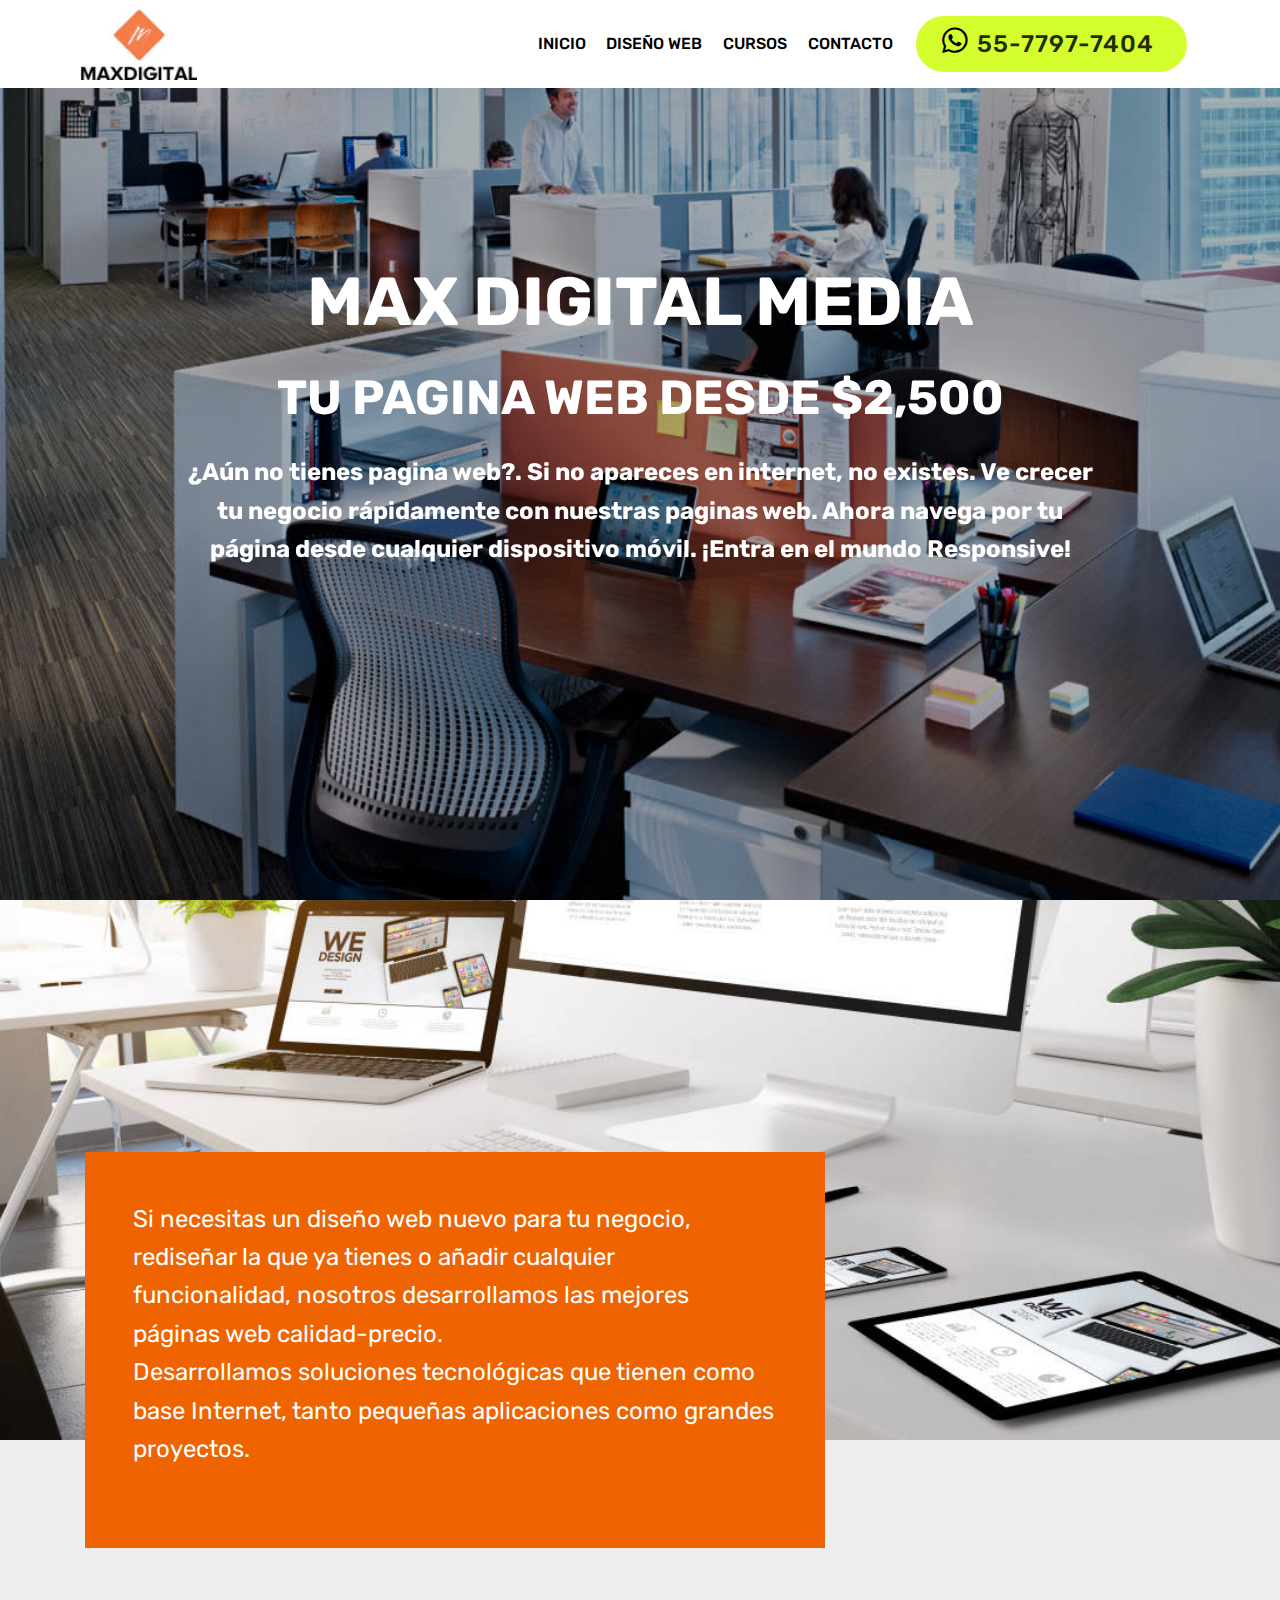
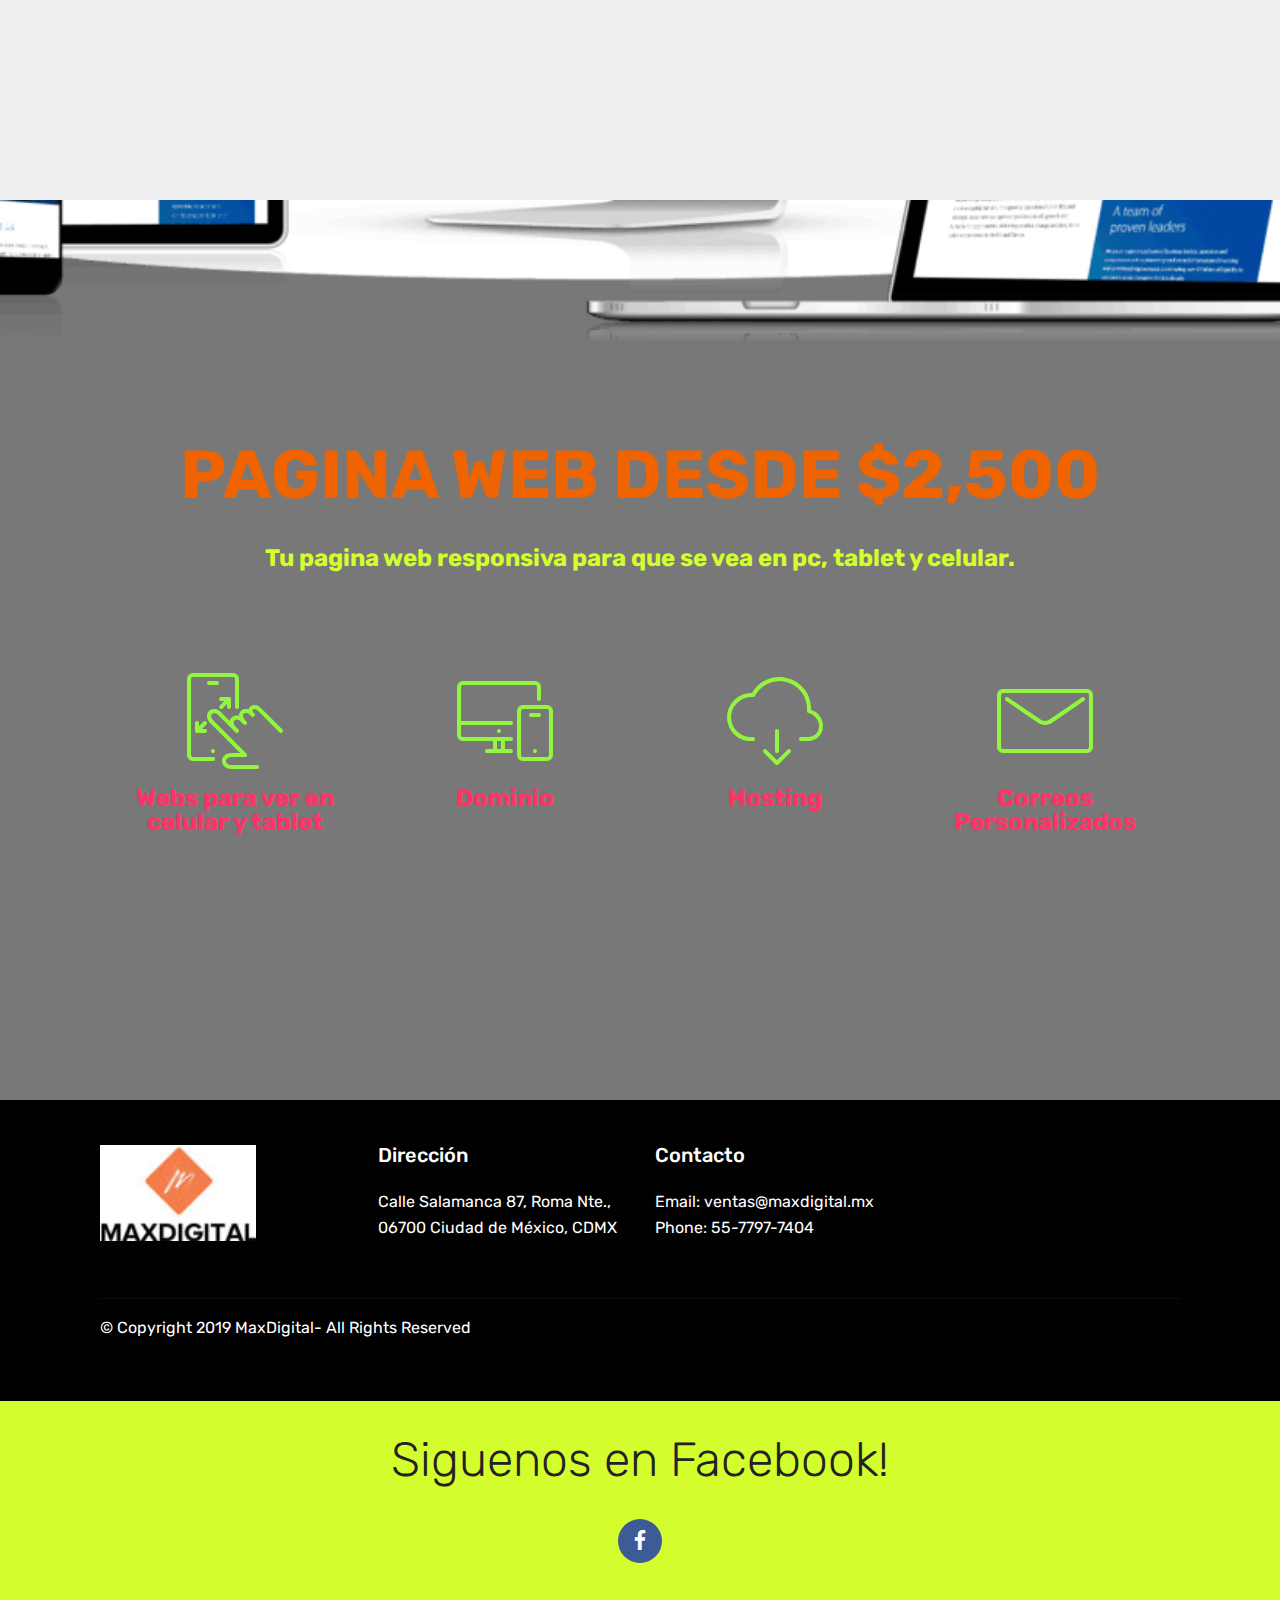
==== commit bcb808a7: "create github pages" ====
--- a/index.html
+++ b/index.html
@@ -60,11 +60,11 @@
     </nav>
 </section>
 
-<section class="engine"><a href="https://mobirise.info/j">website templates</a></section><section class="cid-ruOHnRzvGx mbr-fullscreen mbr-parallax-background" id="header2-1">
-
-    
-
-    <div class="mbr-overlay" style="opacity: 0.1; background-color: rgb(85, 180, 212);"></div>
+<section class="engine"><a href="https://mobirise.info">Mobirise</a></section><section class="cid-ruOHnRzvGx mbr-fullscreen mbr-parallax-background" id="header2-1">
+
+    
+
+    <div class="mbr-overlay" style="opacity: 0.3; background-color: rgb(1, 1, 1);"></div>
 
     <div class="container align-center">
         <div class="row justify-content-md-center">
@@ -105,7 +105,7 @@
 
     
 
-    <div class="mbr-overlay" style="opacity: 0; background-color: rgb(20, 157, 204);">
+    <div class="mbr-overlay" style="opacity: 0.5; background-color: rgb(1, 1, 1);">
     </div>
 
     <div class="container  ">
--- a/assets/mobirise/css/mbr-additional.css
+++ b/assets/mobirise/css/mbr-additional.css
@@ -135,7 +135,7 @@
   background-color: #149dcc !important;
 }
 .bg-success {
-  background-color: #0cf941 !important;
+  background-color: #d4fd2e !important;
 }
 .bg-info {
   background-color: #82786e !important;
@@ -208,23 +208,23 @@
 }
 .btn-success,
 .btn-success:active {
-  background-color: #0cf941 !important;
-  border-color: #0cf941 !important;
-  color: #000601 !important;
+  background-color: #d4fd2e !important;
+  border-color: #d4fd2e !important;
+  color: #232c00 !important;
 }
 .btn-success:hover,
 .btn-success:focus,
 .btn-success.focus,
 .btn-success.active {
-  color: #000601 !important;
-  background-color: #04b42c !important;
-  border-color: #04b42c !important;
+  color: #232c00 !important;
+  background-color: #b1dc02 !important;
+  border-color: #b1dc02 !important;
 }
 .btn-success.disabled,
 .btn-success:disabled {
-  color: #000601 !important;
-  background-color: #04b42c !important;
-  border-color: #04b42c !important;
+  color: #232c00 !important;
+  background-color: #b1dc02 !important;
+  border-color: #b1dc02 !important;
 }
 .btn-warning,
 .btn-warning:active {
@@ -372,22 +372,22 @@
 .btn-success-outline,
 .btn-success-outline:active {
   background: none;
-  border-color: #049b26;
-  color: #049b26;
+  border-color: #9dc302;
+  color: #9dc302;
 }
 .btn-success-outline:hover,
 .btn-success-outline:focus,
 .btn-success-outline.focus,
 .btn-success-outline.active {
-  color: #000601;
-  background-color: #0cf941;
-  border-color: #0cf941;
+  color: #232c00;
+  background-color: #d4fd2e;
+  border-color: #d4fd2e;
 }
 .btn-success-outline.disabled,
 .btn-success-outline:disabled {
-  color: #000601 !important;
-  background-color: #0cf941 !important;
-  border-color: #0cf941 !important;
+  color: #232c00 !important;
+  background-color: #d4fd2e !important;
+  border-color: #d4fd2e !important;
 }
 .btn-warning-outline,
 .btn-warning-outline:active {
@@ -470,7 +470,7 @@
   color: #ff3366 !important;
 }
 .text-success {
-  color: #0cf941 !important;
+  color: #d4fd2e !important;
 }
 .text-info {
   color: #82786e !important;
@@ -497,7 +497,7 @@
 }
 a.text-success:hover,
 a.text-success:focus {
-  color: #049b26 !important;
+  color: #9dc302 !important;
 }
 a.text-info:hover,
 a.text-info:focus {
@@ -573,7 +573,7 @@
 }
 .mbr-plan-header.bg-success .mbr-plan-subtitle,
 .mbr-plan-header.bg-success .mbr-plan-price-desc {
-  color: #d3fedd;
+  color: #fefff8;
 }
 .mbr-plan-header.bg-info .mbr-plan-subtitle,
 .mbr-plan-header.bg-info .mbr-plan-price-desc {
@@ -2800,13 +2800,13 @@
 .cid-rw5OATI9wm {
   padding-top: 90px;
   padding-bottom: 45px;
-  background-image: url("../../../assets/images/background5.jpg");
+  background-color: #fa1616;
 }
 .cid-rw5OATI9wm .title {
   margin-bottom: 2rem;
 }
 .cid-rw5OATI9wm .mbr-section-subtitle {
-  color: #ff3366;
+  color: #ffffff;
 }
 .cid-rw5OATI9wm a:not([href]):not([tabindex]) {
   color: #fff;
@@ -2819,12 +2819,12 @@
   min-height: 188px;
 }
 .cid-rw5OATI9wm H2 {
-  color: #ef6300;
+  color: #ffffff;
 }
 .cid-rw5OCsmiyJ {
   padding-top: 90px;
   padding-bottom: 90px;
-  background-color: #010101;
+  background-image: url("../../../assets/images/background3.jpg");
 }
 .cid-rw5OCsmiyJ div.b {
   padding-top: 2rem;
@@ -3284,11 +3284,11 @@
   background-image: url("../../../assets/images/12-2000x1263.jpg");
 }
 .cid-rw5DsXWcxN H1 {
-  color: #ff3366;
+  color: #ffffff;
 }
 .cid-rw5DsXWcxN .mbr-text,
 .cid-rw5DsXWcxN .mbr-section-btn {
-  color: #ff3366;
+  color: #ffffff;
 }
 .cid-rw5KHPbFIX {
   padding-top: 60px;
@@ -3296,7 +3296,7 @@
   background-image: url("../../../assets/images/23-1920x699.jpg");
 }
 .cid-rw5KHPbFIX H2 {
-  color: #ff3366;
+  color: #fa1616;
 }
 .cid-rw5HCDGGGs {
   background-image: url("../../../assets/images/4-848x565.jpg");
@@ -3316,31 +3316,3 @@
 .cid-rw5HCDGGGs .mbr-section-btn {
   color: #ffffff;
 }
-.cid-rw5DFTbxKW {
-  background-image: url("../../../assets/images/1-2000x1275.jpeg");
-}
-.cid-rw5DFTbxKW .form-control,
-.cid-rw5DFTbxKW .form-control:focus {
-  background: #caf541;
-  border: 1px solid #ff3366;
-}
-.cid-rw5DFTbxKW .form-container {
-  transition: all .2s;
-  border: 1px solid #ff3366;
-  padding: 1rem;
-}
-.cid-rw5DFTbxKW textarea.form-control {
-  min-height: 188px;
-}
-.cid-rw5DFTbxKW .input-group-btn {
-  justify-content: center;
-  -webkit-justify-content: center;
-}
-@media (min-width: 768px) {
-  .cid-rw5DFTbxKW .content-container {
-    padding-right: 5rem;
-  }
-}
-.cid-rw5DFTbxKW H1 {
-  color: #ffffff;
-}
